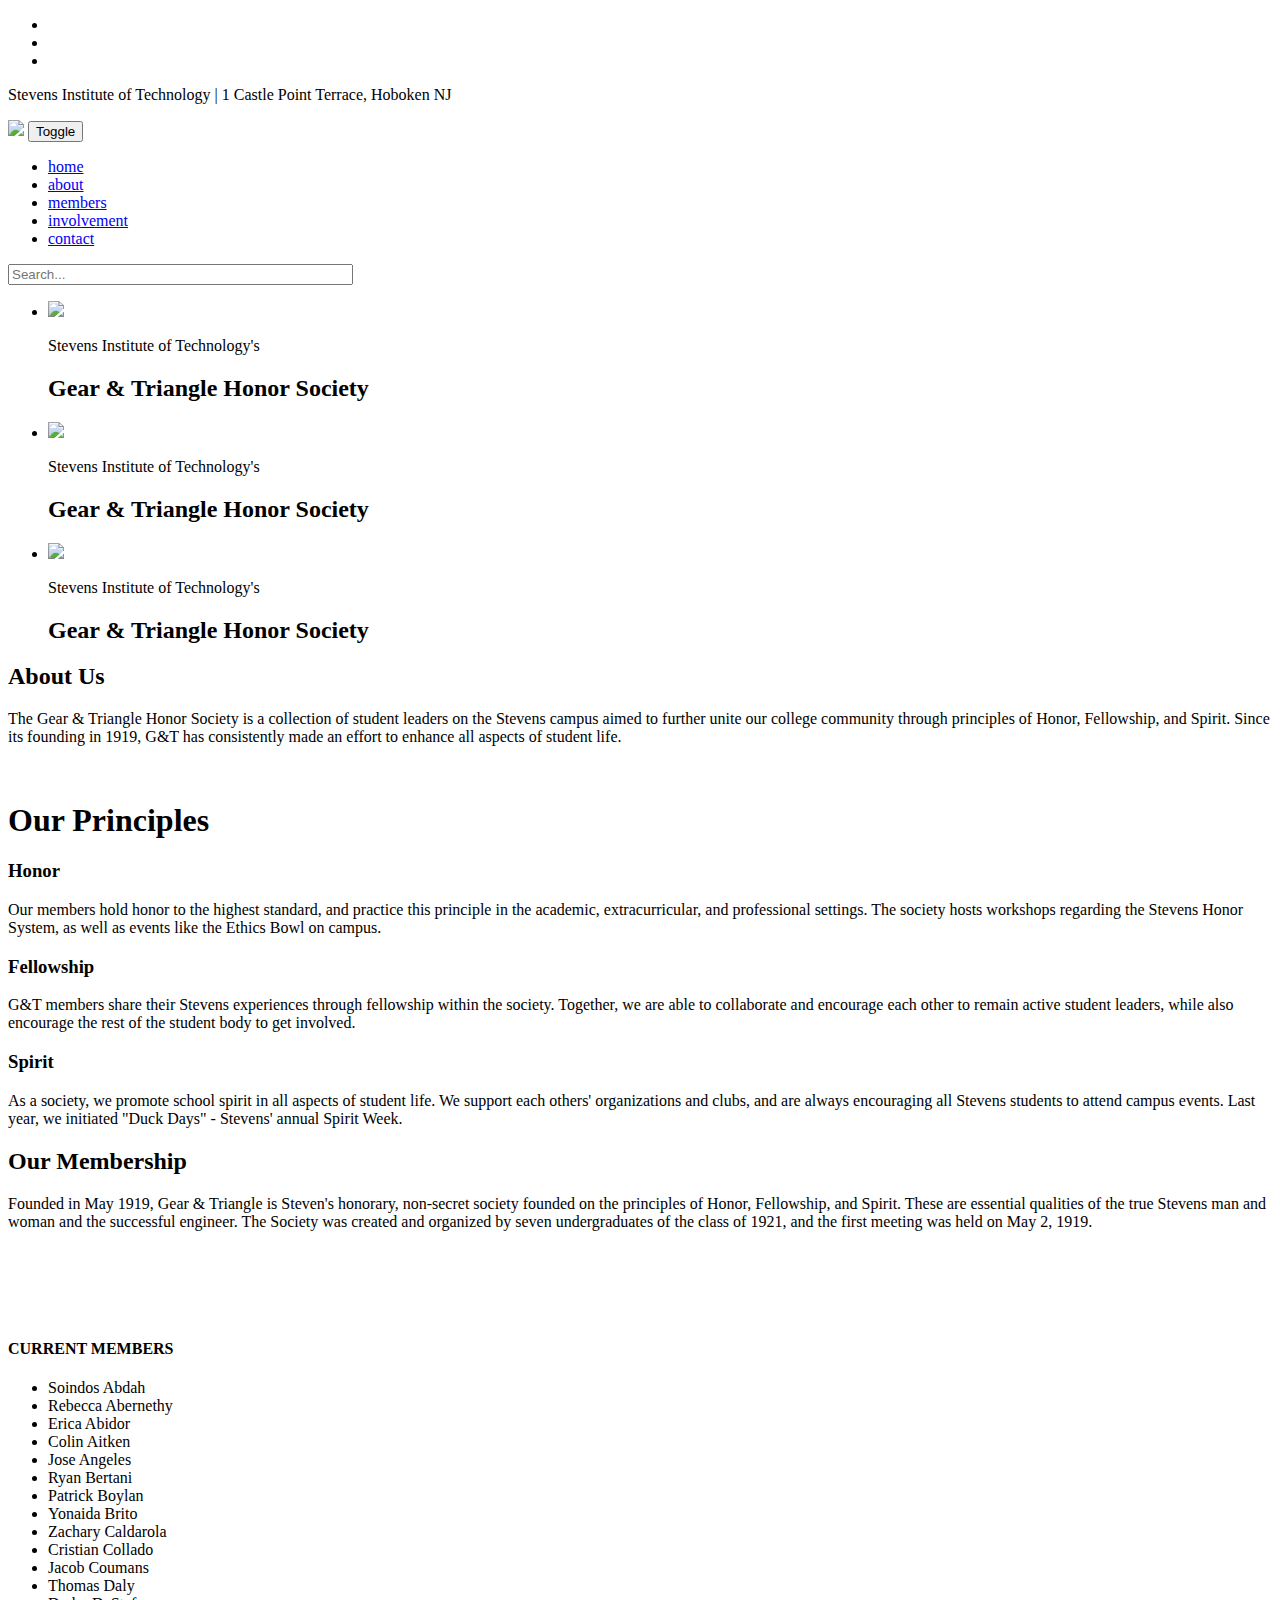
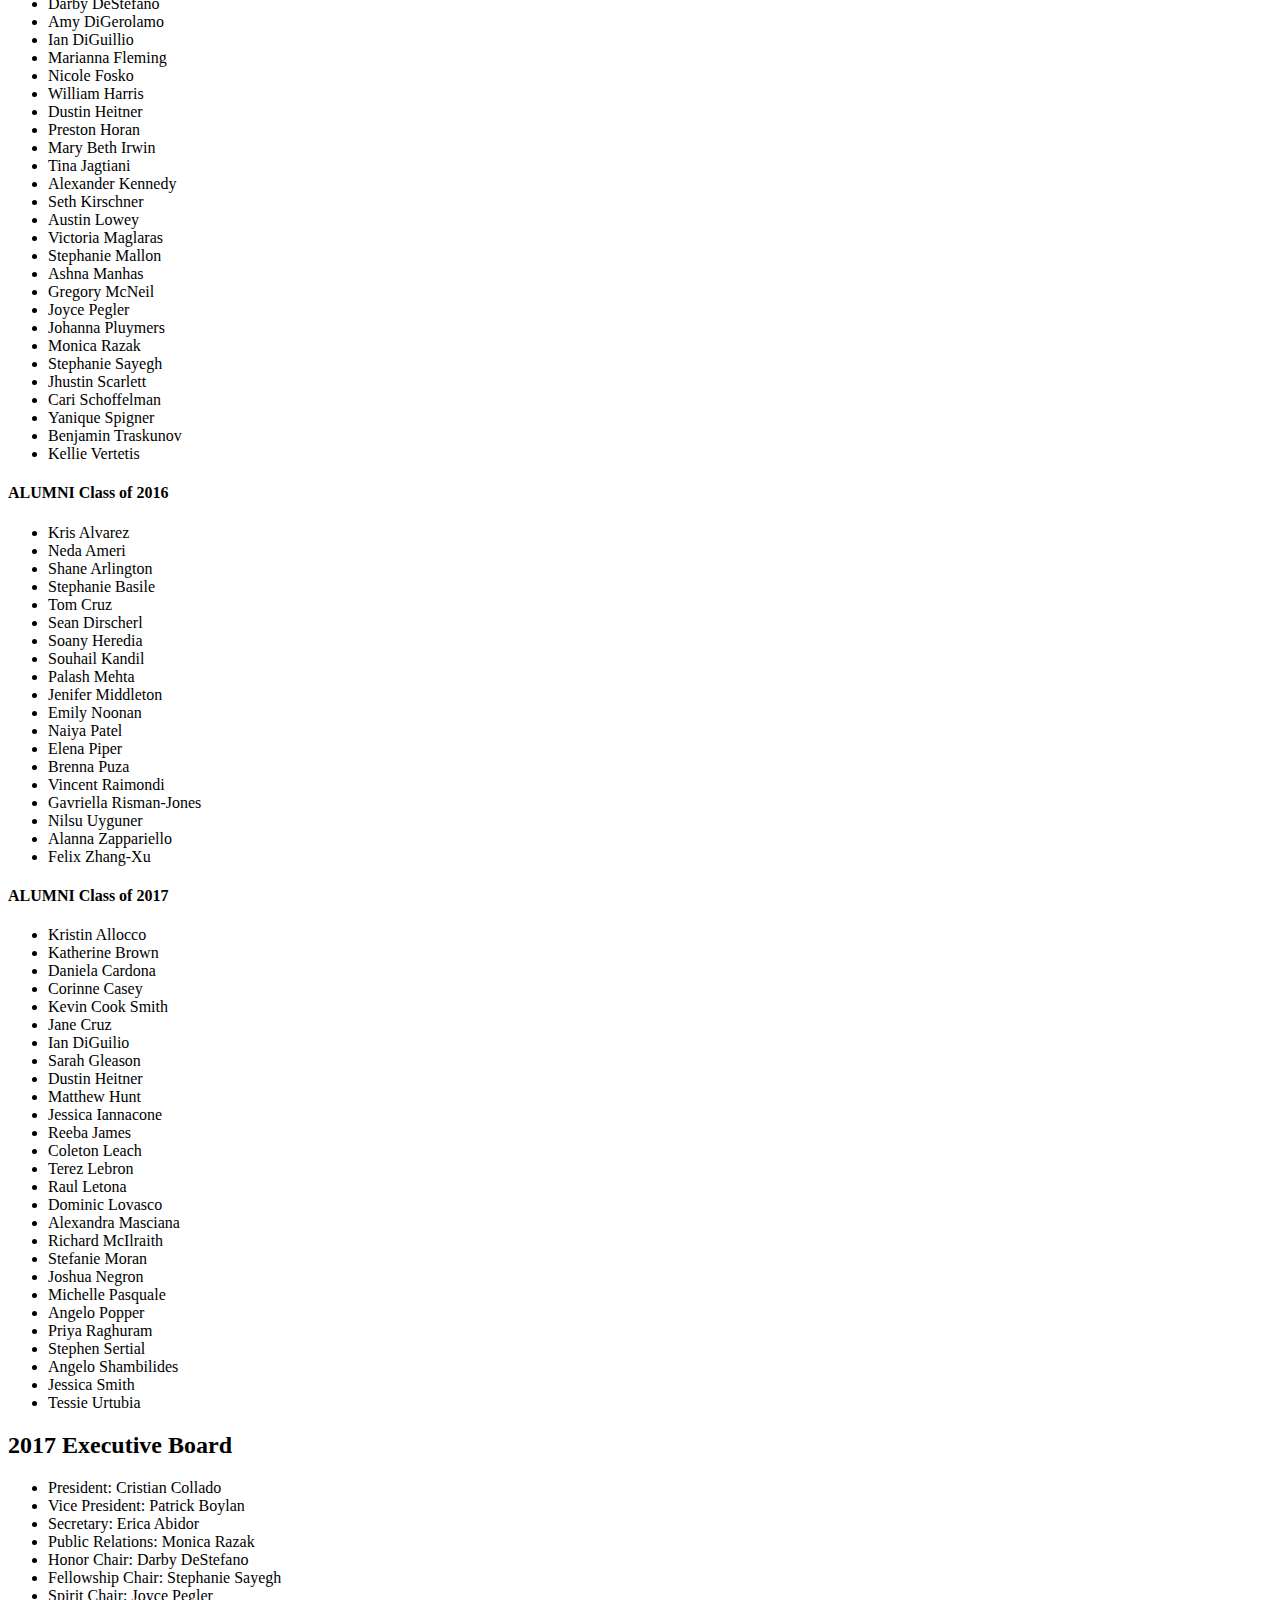
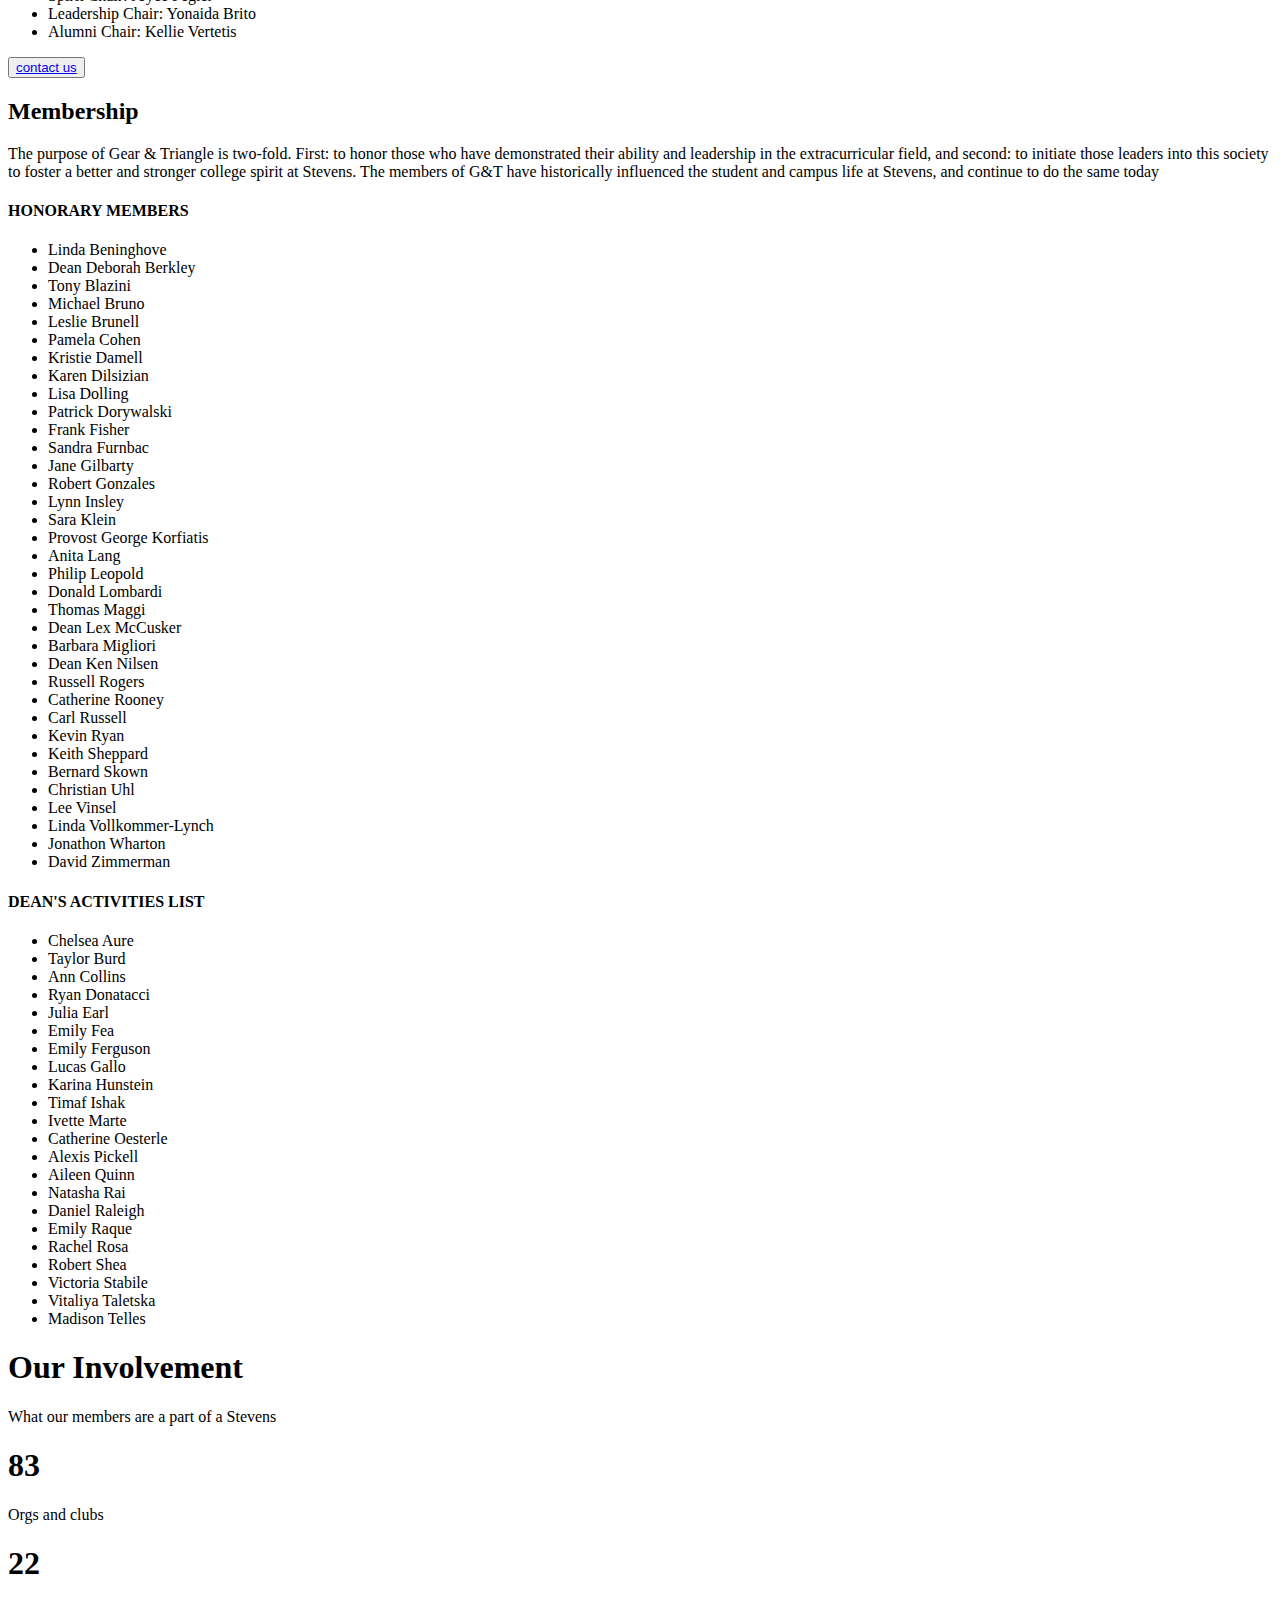
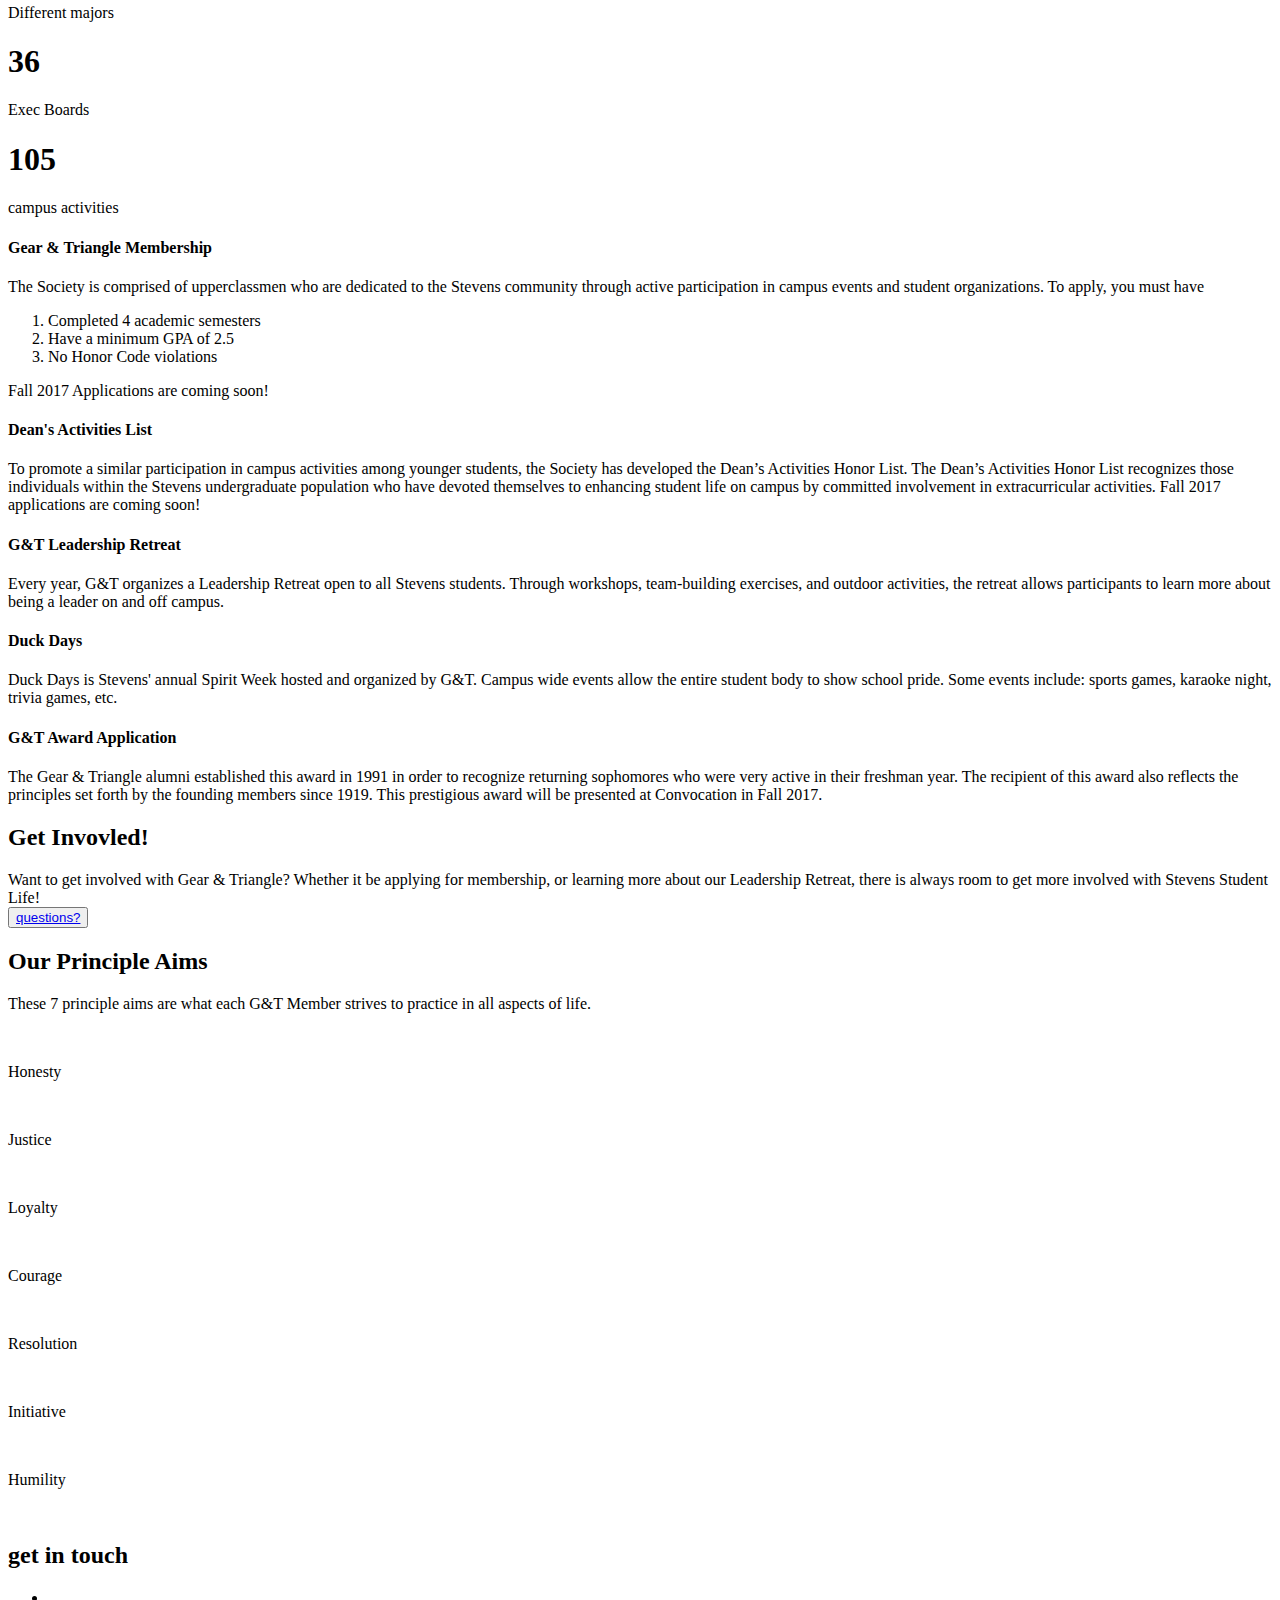
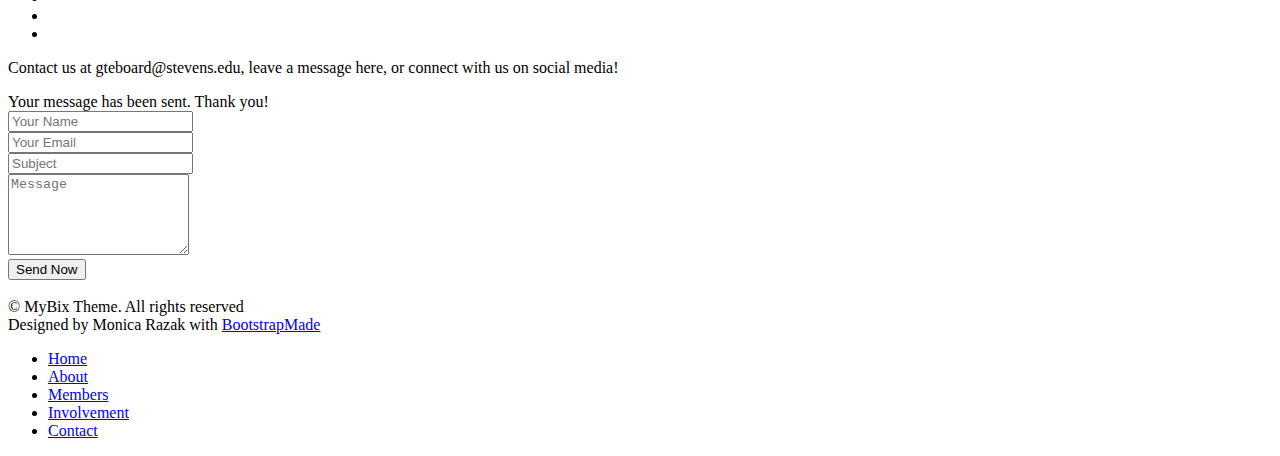
==== index.html @ 99eea58a "testing index" ====
<!DOCTYPE html>
<html lang="en">
<head>
	<meta charset="UTF-8">
    <meta name="viewport" content="width=device-width, initial-scale=1, maximum-scale=1, user-scalable=no">
	<title>Gear & Triangle Honor Society</title>
    <meta name="description" content="Gear & Triangle at Stevens Institute of Technology">
    
	<link href="https://fonts.googleapis.com/css?family=Josefin+Sans|Open+Sans|Raleway" rel="stylesheet">
	<link rel="stylesheet" href="css/flexslider.css">
	<link rel="stylesheet" href="css/bootstrap.min.css">
	<link rel="stylesheet" href="css/font-awesome.min.css">
	<link rel="stylesheet" href="css/style.css">

	
	<script src="js/jquery.min.js"></script>
    <script src="js/bootstrap.min.js"></script>
    <script src="js/jquery.flexslider.js"></script>
    <script src="js/jquery.inview.js"></script>
    <script src="https://maps.google.com/maps/api/js?sensor=true"></script>
    <script src="js/script.js"></script>
    <script src="contactform/contactform.js"></script>
	
</head>
<body id="top" data-spy="scroll">
	<!--top header-->

	<header id="home">

		<section class="top-nav hidden-xs">
			<div class="container">
				<div class="row">
					<div class="col-md-6">
						<div class="top-left">

							<ul>
								<li><a href="https://www.facebook.com/GearAndTriangle/"><i class="fa fa-facebook" aria-hidden="true"></i></a></li>
								<li><a href="https://www.linkedin.com/groups/8566183/profile"><i class="fa fa-linkedin" aria-hidden="true"></i></a></li>
								<li><a href="https://www.instagram.com/gearandtriangle/"><i class="fa fa-instagram" aria-hidden="true"></i></a></li>
							</ul>

						</div>
					</div>

					<div class="col-md-6">
						<div class="top-right">
							<p>Stevens Institute of Technology | <span>1 Castle Point Terrace, Hoboken NJ</span></p>
						</div>
					</div>

				</div>
			</div>
		</section>

		<!--main-nav-->

		<div id="main-nav">

			<nav class="navbar">
				<div class="container">

					<div class="navbar-header">
						<!--<a href="index.html" class="navbar-brand">Gear & Triangle Honor Society</a>-->
						<img src="images/gtlogo.png">
						
						<button type="button" class="navbar-toggle collapsed" data-toggle="collapse" data-target="#ftheme">
							<span class="sr-only">Toggle</span>
							<span class="icon-bar"></span>
							<span class="icon-bar"></span>
							<span class="icon-bar"></span>
						</button>
					</div>

					<div class="navbar-collapse collapse" id="ftheme">

						<ul class="nav navbar-nav navbar-right">
							<li><a href="#home">home</a></li>
							<li><a href="#about">about</a></li>
							<li><a href="#members">members</a></li>
							<li><a href="#involvement">involvement</a></li>
							<li><a href="#contact">contact</a></li>

						</ul>

					</div>

					<div class="search-form">
	                    <form>
	                        <input type="text" id="s" size="40" placeholder="Search..." />
	                    </form>
	                </div>

				</div>
			</nav>
		</div>

	</header>

	<!--slider-->
	<div id="slider" class="flexslider">

        <ul class="slides">
            <li>
            	<img src="images/slideshow1.jpg">
				<div class="caption">
					<p>Stevens Institute of Technology's</p>  
					<h2><span>Gear &amp; Triangle Honor Society</span></h2>

	            </div>
            </li>
            <li>
            	<img src="images/slideshow2.jpg">
				<div class="caption">
					<p>Stevens Institute of Technology's</p>
					<h2><span>Gear & Triangle Honor Society</span></h2> 
					
	            </div>
            </li>
            <li>
            	<img src="images/slideshow3.jpg">
				<div class="caption">
					<p>Stevens Institute of Technology's</p>
					<h2><span>Gear & Triangle Honor Society</span></h2> 
	            </div>
            </li>
        </ul>
    </div>

    <!--about-->
    <div id="about">
    	<div class="container">
			<div class="row">
				<div class="col-xs-12 col-sm-8 col-md-6 col-sm-offset-2 col-md-offset-3">
					<div class="about-heading">
						<h2>About Us</h2> 
						<p>The Gear &amp; Triangle Honor Society is a collection of student leaders on the Stevens campus aimed to further unite our college community through principles of Honor, Fellowship, and Spirit. Since its founding in 1919, G&amp;T has consistently made an effort to enhance all aspects of student life. </p>
					</div>
				</div>
			</div>   	
    	</div>

    	<!--about wrapper left-->
    	<div class="container">

    		<div class="row">
    			<div class="col-xs-12 hidden-sm col-md-5">

    				<div class="about-left">
    					<img src="images/history.jpg" alt="">
    				</div>

    			</div>

    			<!--about wrapper right-->
    			<div class="col-xs-12 col-md-7">
    				<div class="about-right">
    					<div class="about-right-heading">
    						<h1>Our Principles</h1>
    					</div>
  
    					<div class="about-right-boot">
    						<div class="about-right-wrapper">
								<h3>Honor</h3>
	    						<p>Our members hold honor to the highest standard, and practice this principle in the academic, extracurricular, and professional settings. The society hosts workshops regarding the Stevens Honor System, as well as events like the Ethics Bowl on campus.</p>
    						</div>
    					</div>

    					<div class="about-right-best">
    						<div class="about-right-wrapper">
	    						<h3>Fellowship</h3>
	    						<p>G&T members share their Stevens experiences through fellowship within the society. Together, we are able to collaborate and encourage each other to remain active student leaders, while also encourage the rest of the student body to get involved.</p>
    						</div>
    					</div>

    					<div class="about-right-support">
    						<div class="about-right-wrapper">
	    						<h3>Spirit</h3>
	    						<p>As a society, we promote school spirit in all aspects of student life. We support each others' organizations and clubs, and are always encouraging all Stevens students to attend campus events. Last year, we initiated "Duck Days" - Stevens' annual Spirit Week.</p>
    						</div>
    					</div>

    				</div>
    			</div>
    		</div>

    	</div>
    </div>

	<!--members-->
	<div id="members">
		<div class="container">
			<div class="row">
				<div class="col-xs-12 col-md-6 col-md-offset-3">
					<div class="service-heading">
						<h2>Our Membership</h2> 
						<p>Founded in May 1919, Gear & Triangle is Steven's honorary, non-secret society founded on the principles of Honor, Fellowship, and Spirit. These are essential qualities of the true Stevens man and woman and the successful engineer. The Society was created and organized by seven undergraduates of the class of 1921, and the first meeting was held on May 2, 1919.</p>
					</div>
				</div>
			</div>   	
		</div>
		
		<div class="portfolio-thumbnail">
	    		<div class="container-fluid">
	    			<div class="row">

	    				<div class="col-xs-6 col-sm-3 col-md-3">
	    					<div class="item">
	    						<img src="images/img12.jpg" alt="">
	
	    					</div>
	    				</div>

	    				<div class="col-xs-6 col-sm-3 col-md-3">
	    					<div class="item">
	    						<img src="images/img7.jpg" alt="">
	 
	    					</div>
	    				</div>

	    				<div class="col-xs-6 col-sm-3 col-md-3">
	    					<div class="item">
	    						<img src="images/img8.jpg" alt="">

	    					</div>
	    				</div>

	    				<div class="col-xs-6 col-sm-3 col-md-3">
	    					<div class="item">
	    						<img src="images/img11.jpg" alt="">

                            	</div>
	    					</div>
	    				</div>
 					</div>
	    		</div>
	    	</div>
		</div>

	<!--services wrapper-->
    <section class="services-style-one">
    	<div class="outer-box clearfix">
    		
            <div class="services-column">
            	<div class="content-outer">
                	<div class="row clearfix">
                    	
                        <div class="service-block col-lg-6 col-md-6 col-sm-6 col-xs-12">
                        	<div class="inner-box">
                            	<div class="icon-box"><i class="fa fa-briefcase" aria-hidden="true"></i></div>
                                <h4>CURRENT MEMBERS</h4>
                                <div class="text">
									<ul>
										<li>Soindos Abdah</li>
										<li>Rebecca Abernethy</li>
										<li>Erica Abidor</li>
										<li>Colin Aitken</li>
										<li>Jose Angeles</li>
										<li>Ryan Bertani</li>
										<li>Patrick Boylan</li>
										<li>Yonaida Brito</li>
										<li>Zachary Caldarola</li>
										<li>Cristian Collado</li>
										<li>Jacob Coumans</li>
										<li>Thomas Daly</li>
										<li>Darby DeStefano</li>
										<li>Amy DiGerolamo</li>
										<li>Ian DiGuillio</li>
										<li>Marianna Fleming</li>
										<li>Nicole Fosko</li>
										<li>William Harris</li>
										<li>Dustin Heitner</li>
										<li>Preston Horan</li>
										<li>Mary Beth Irwin</li>
										<li>Tina Jagtiani</li>
										<li>Alexander Kennedy</li>
										<li>Seth Kirschner</li>
										<li>Austin Lowey</li>
										<li>Victoria Maglaras</li>
										<li>Stephanie Mallon</li>
										<li>Ashna Manhas</li>
										<li>Gregory McNeil</li>
										<li>Joyce Pegler</li>
										<li>Johanna Pluymers</li>
										<li>Monica Razak</li>
										<li>Stephanie Sayegh</li>
										<li>Jhustin Scarlett</li>
										<li>Cari Schoffelman</li>
										<li>Yanique Spigner</li>
										<li>Benjamin Traskunov</li>
										<li>Kellie Vertetis</li>	
									</ul>
								</div>
                            </div>
                        </div>
						
						
						<div class="service-block col-lg-6 col-md-6 col-sm-6 col-xs-12">
                        	<div class="inner-box">
                            	<div class="icon-box"><i class="fa fa-trophy" aria-hidden="true"></i></div>
                                <h4>ALUMNI Class of 2016</h4>
                                <div class="text">
									<ul>
										<li>Kris Alvarez</li>
										<li>Neda Ameri</li>
										<li>Shane Arlington</li>
										<li>Stephanie Basile</li>
										<li>Tom Cruz</li>
										<li>Sean Dirscherl</li>
										<li>Soany Heredia</li>
										<li>Souhail Kandil</li>
										<li>Palash Mehta</li>
										<li>Jenifer Middleton</li>
										<li>Emily Noonan</li>
										<li>Naiya Patel</li>
										<li>Elena Piper</li>
										<li>Brenna Puza</li>
										<li>Vincent Raimondi</li>
										<li>Gavriella Risman-Jones</li>
										<li>Nilsu Uyguner</li>
										<li>Alanna Zappariello</li>
										<li>Felix Zhang-Xu</li>				
									</ul>	
								</div>
                            </div>
                        </div>
						
						<div class="service-block col-lg-6 col-md-6 col-sm-6 col-xs-12">
                        	<div class="inner-box">
                            	<div class="icon-box"><i class="fa fa-trophy" aria-hidden="true"></i></div>
                                <h4>ALUMNI Class of 2017</h4>
                                <div class="text">
									<ul>
										<li>Kristin Allocco</li>
										<li>Katherine Brown</li>
										<li>Daniela Cardona</li>
										<li>Corinne Casey</li>
										<li>Kevin Cook Smith</li>
										<li>Jane Cruz</li>
										<li>Ian DiGuilio</li>
										<li>Sarah Gleason</li>
										<li>Dustin Heitner</li>
										<li>Matthew Hunt</li>
										<li>Jessica Iannacone</li>
										<li>Reeba James</li>
										<li>Coleton Leach</li>
										<li>Terez Lebron</li>
										<li>Raul Letona</li>
										<li>Dominic Lovasco</li>
										<li>Alexandra Masciana</li>
										<li>Richard McIlraith</li>
										<li>Stefanie Moran</li>
										<li>Joshua Negron</li>
										<li>Michelle Pasquale</li>
										<li>Angelo Popper</li>
										<li>Priya Raghuram</li>
										<li>Stephen Sertial</li>
										<li>Angelo Shambilides</li>
										<li>Jessica Smith</li>
										<li>Tessie Urtubia</li>
	
									</ul>	
								</div>
                            </div>
                        </div>
                    </div>
                </div>
            </div>

            <!--Content Column-->
            <div class="content-column clearfix">
                <div class="content-box">
                	<div class="inner-box">
                        <!--Section Title-->
                        <div class="sec-title aligned-right">
                            <h2>2017 Executive <span>Board</span></h2>
                        </div>
						<div class="text">
						<ul>
							<li>President: Cristian Collado</li>
							<li>Vice President: Patrick Boylan</li>
							<li>Secretary: Erica Abidor</li>
							<li>Public Relations: Monica Razak</li>
							<li>Honor Chair: Darby DeStefano</li>
							<li>Fellowship Chair: Stephanie Sayegh</li>
							<li>Spirit Chair: Joyce Pegler</li>
							<li>Leadership Chair: Yonaida Brito</li>
							<li>Alumni Chair: Kellie Vertetis</li>
						</ul>
						</div>
                        
						<button href="#contact" class="btn"><a href="#contact">contact us</a></button>
                    </div>
                </div>
            </div>


        </div>
    </section>
	
	 <section class="services-style-one">
    	<div class="outer-box clearfix">	
		
		    <!--Content Column-->
            <div class="content-column clearfix">
                <div class="content-box">
                	<div class="inner-box">
                        <!--Section Title-->
                        <div class="sec-title aligned-right">
                            <h2>Membe<span>rship</span></h2>
                        </div>
						<div class="text">
							<p>The purpose of Gear & Triangle is two-fold. First: to honor those who have demonstrated their ability and leadership in the extracurricular field, and second: to initiate those leaders into this society to foster a better and stronger college spirit at Stevens. The members of G&T have historically influenced the student and campus life at Stevens, and continue to do the same today</p>
						</div>
                    </div>
                </div>
            </div>
	
			<div class="services-column">
            	<div class="content-outer">
                	<div class="row clearfix">
                        <div class="service-block col-lg-6 col-md-6 col-sm-6 col-xs-12">
                        	<div class="inner-box">
                            	<div class="icon-box"><i class="fa fa-bar-chart" aria-hidden="true"></i></div>
                                <h4>HONORARY MEMBERS</h4>
                                <div class="text">
									<ul>
										<li>Linda Beninghove</li>
										<li>Dean Deborah Berkley</li>
										<li>Tony Blazini</li>
										<li>Michael Bruno</li>
										<li>Leslie Brunell</li>
										<li>Pamela Cohen</li>
										<li>Kristie Damell</li>
										<li>Karen Dilsizian</li>
										<li>Lisa Dolling</li>
										<li>Patrick Dorywalski</li>
										<li>Frank Fisher</li>
										<li>Sandra Furnbac</li>
										<li>Jane Gilbarty</li>
										<li>Robert Gonzales</li>
										<li>Lynn Insley</li>
										<li>Sara Klein</li>
										<li>Provost George Korfiatis</li>
										<li>Anita Lang</li>
										<li>Philip Leopold</li>
										<li>Donald Lombardi</li>
										<li>Thomas Maggi</li>
										<li>Dean Lex McCusker</li>
										<li>Barbara Migliori</li>
										<li>Dean Ken Nilsen</li>
										<li>Russell Rogers</li>
										<li>Catherine Rooney</li>
										<li>Carl Russell</li>
										<li>Kevin Ryan</li>
										<li>Keith Sheppard</li>
										<li>Bernard Skown</li>
										<li>Christian Uhl</li>
										<li>Lee Vinsel</li>
										<li>Linda Vollkommer-Lynch</li>
										<li>Jonathon Wharton</li>
										<li>David Zimmerman</li>
									</ul>
	
								</div>
                            </div>
                        </div>
                        
                        <div class="service-block col-lg-6 col-md-6 col-sm-6 col-xs-12">
                        	<div class="inner-box">
                            	<div class="icon-box"><i class="fa fa-trophy" aria-hidden="true"></i></div>
                                <h4>DEAN'S ACTIVITIES LIST</h4>
                                <div class="text">
									<ul>
										<li>Chelsea Aure</li>
										<li>Taylor Burd</li>
										<li>Ann Collins</li>
										<li>Ryan Donatacci</li>
										<li>Julia Earl</li>
										<li>Emily Fea</li>
										<li>Emily Ferguson</li>
										<li>Lucas Gallo</li>
										<li>Karina Hunstein</li>
										<li>Timaf Ishak</li>
										<li>Ivette Marte</li>
										<li>Catherine Oesterle</li>
										<li>Alexis Pickell</li>
										<li>Aileen Quinn</li>
										<li>Natasha Rai</li>
										<li>Daniel Raleigh</li>
										<li>Emily Raque</li>
										<li>Rachel Rosa</li>
										<li>Robert Shea</li>
										<li>Victoria Stabile</li>
										<li>Vitaliya Taletska</li>
										<li>Madison Telles</li>		
									</ul>	
								</div>
                            </div>
                        </div>
					</div>
				</div>
			</div>
			
		 </div>
		</section>

	<!--about bg-->
		<div id="about-bg">

			<div class="container">
				<div class="row">

					<div class="about-bg-heading">
						<h1>Our Involvement</h1>
						<p>What our members are a part of a Stevens</p>
					</div>

					<div class=" col-xs-12 col-md-3">
						<div class="about-bg-wrapper">
								<span class="count"><h1><span class="border">8</span>3</h1></span>
							<p>Orgs and clubs</p>
						</div>
					</div>

					<div class="col-xs-12 col-md-3">
						<div class="about-bg-wrapper">
							<span class="count"><h1>22</h1></span>
							<p>Different majors</p>
						</div>
					</div>

					<div class="col-xs-12 col-md-3">
						<div class="about-bg-wrapper">
							<span class="count"><h1>36</h1></span>
							<p>Exec Boards</p>
						</div>
					</div>

					<div class="col-xs-12 col-md-3">
						<div class="about-bg-wrapper">
							<span class="count"><h1>105</h1></span>
							<p>campus activities</p>
						</div>
					</div>

				</div>
			</div>

			<div class="cover"></div>

		</div> 


 <section id="involvement" class="services-style-one">
    	<div class="outer-box clearfix">
    		
            <div class="services-column">
            	<div class="content-outer">
                	<div class="row clearfix">
                    	
                        <div class="service-block col-lg-6 col-md-6 col-sm-6 col-xs-12">
                        	<div class="inner-box">
                            	<div class="icon-box"><i class="fa fa-briefcase" aria-hidden="true"></i></div>
                                <h4>Gear & Triangle Membership</h4>
                                <div class="text">
								The Society is comprised of upperclassmen who are dedicated to the Stevens community through active participation in campus events and student organizations. To apply, you must have
									<ol>
										<li>Completed 4 academic semesters</li>
										<li>Have a minimum GPA of 2.5</li>
										<li>No Honor Code violations</li>
									</ol>
									Fall 2017 Applications are coming soon!
								</div>
                            </div>
                        </div>
                        
                        <div class="service-block col-lg-6 col-md-6 col-sm-6 col-xs-12">
                        	<div class="inner-box">
                            	<div class="icon-box"><i class="fa fa-bar-chart" aria-hidden="true"></i></div>
                                <h4>Dean's Activities List</h4>
                                <div class="text">
								To promote a similar participation in campus activities among younger students, the Society has developed the Dean’s Activities Honor List. The Dean’s Activities Honor List recognizes those individuals within the Stevens undergraduate population who have devoted themselves to enhancing student life on campus by committed involvement in extracurricular activities. Fall 2017 applications are coming soon!
								
								</div>
                            </div>
                        </div>
                        
                        <div class="service-block col-lg-6 col-md-6 col-sm-6 col-xs-12">
                        	<div class="inner-box">
                            	<div class="icon-box"><i class="fa fa-trophy" aria-hidden="true"></i></div>
                                <h4>G&T Leadership Retreat</h4>
                                <div class="text">Every year, G&amp;T organizes a Leadership Retreat open to all Stevens students. Through workshops, team-building exercises, and outdoor activities, the retreat allows participants to learn more about being a leader on and off campus. </div>
                            </div>
                        </div>
                        
                        <div class="service-block col-lg-6 col-md-6 col-sm-6 col-xs-12">
                        	<div class="inner-box">
                            	<div class="icon-box"><i class="fa fa-bullhorn" aria-hidden="true"></i></div>
                                <h4>Duck Days</h4>
                                <div class="text">Duck Days is Stevens' annual Spirit Week hosted and organized by G&T. Campus wide events allow the entire student body to show school pride. Some events include: sports games, karaoke night, trivia games, etc.  </div>
                            </div>
                        </div>
                        
                        <div class="service-block col-lg-6 col-md-6 col-sm-6 col-xs-12">
                        	<div class="inner-box">
                            	<div class="icon-box"><i class="fa fa-lightbulb-o" aria-hidden="true"></i></div>
                                <h4>G&T Award Application</h4>
                                <div class="text">The Gear & Triangle alumni established this award in 1991 in order to recognize returning sophomores who were very active in their freshman year. The recipient of this award also reflects the principles set forth by the founding members since 1919. This prestigious award will be presented at Convocation in Fall 2017. </div>
                            </div>
                        </div>
                        

                    </div>
                </div>
            </div>

            <!--Content Column-->
            <div class="content-column clearfix">
                <div class="content-box">
                	<div class="inner-box">
                        <!--Section Title-->
                        <div class="sec-title aligned-right">
                            <h2>Get In<span>vovled!</span></h2>
                        </div>
                        <div class="text">Want to get involved with Gear & Triangle? Whether it be applying for membership, or learning more about our Leadership Retreat, there is always room to get more involved with Stevens Student Life! </div>
                        
                        <button href="#contact" class="btn"><a href="#contact">questions?</a></button>
                    </div>
                </div>
            </div>
        </div>
    </section>

		<!--portfolio-->
		<div id="portfolio">
			<div class="container">
				<div class="row">

					<div class="col-xs-12 col-sm-8 col-md-6 col-sm-offset-2 col-md-offset-3">
						<div class="portfolio-heading">
							<h2>Our Principle Aims</h2> 
							<p>These 7 principle aims are what each G&T Member strives to practice in all aspects of life.</p>
						</div>
					</div>

				</div>   	
	    	</div>

	    	<div class="portfolio-thumbnail">
	    		<div class="container-fluid">
	    			<div class="row">

	    				<div class="col-xs-6 col-sm-3 col-md-3">
	    					<div class="item">
	    						<img src="images/img1.jpg" alt="">
	    						<div class="caption">
                               		<i class="fa fa-lightbulb-o" aria-hidden="true"></i>
                               		<p>Honesty</p>
                            	</div>
	    					</div>
	    				</div>

	    				<div class="col-xs-6 col-sm-3 col-md-3">
	    					<div class="item">
	    						<img src="images/img2.jpg" alt="">
	    						<div class="caption">
                               		<i class="fa fa-lightbulb-o" aria-hidden="true"></i>
                               		<p>Justice</p>
                            	</div>
	    					</div>
	    				</div>

	    				<div class="col-xs-6 col-sm-3 col-md-3">
	    					<div class="item">
	    						<img src="images/img10.jpg" alt="">
	    						<div class="caption">
                               		<i class="fa fa-lightbulb-o" aria-hidden="true"></i>
                               		<p>Loyalty</p>
                            	</div>
	    					</div>
	    				</div>

	    				<div class="col-xs-6 col-sm-3 col-md-3">
	    					<div class="item">
	    						<img src="images/img8.jpg" alt="">
	    						<div class="caption">
                               		<i class="fa fa-lightbulb-o" aria-hidden="true"></i>
                               		<p>Courage</p>
                            	</div>
	    					</div>
	    				</div>

	    				<div class="col-xs-6 col-sm-3 col-md-3">
	    					<div class="item">
	    						<img src="images/img3.jpg" alt="">
	    						<div class="caption">
                               		<i class="fa fa-lightbulb-o" aria-hidden="true"></i>
                               		<p>Resolution</p>
                            	</div>
	    					</div>
	    				</div>

	    				<div class="col-xs-6 col-sm-3 col-md-3">
	    					<div class="item">
	    						<img src="images/img4.jpg" alt="">
	    						<div class="caption">
                               		<i class="fa fa-lightbulb-o" aria-hidden="true"></i>
                               		<p>Initiative</p>
                            	</div>
	    					</div>
	    				</div>

	    				<div class="col-xs-6 col-sm-3 col-md-3">
	    					<div class="item">
	    						<img src="images/img5.jpg" alt="">
	    						<div class="caption">
                               		<i class="fa fa-lightbulb-o" aria-hidden="true"></i>
                               		<p>Humility</p>
                            	</div>
	    					</div>
	    				</div>

	    				<div class="col-xs-6 col-sm-3 col-md-3">
	    					<div class="item">
	    						<img src="images/img6.jpg" alt="">
	    						<div class="caption">
                               		<i class="fa fa-lightbulb-o" aria-hidden="true"></i>
                               		
                            	</div>
	    					</div>
	    				</div>

	    			</div>
	    		</div>
	    	</div>
		</div>

		<!--contact form-->
		<div id="get-touch">
			<div class="container" id="contact">
				<div class="row">
					<div class="col-xs-12 col-sm-8 col-md-6 col-sm-offset-2 col-md-offset-3">
						<div class="get-touch-heading">
							<h2>get in touch</h2> 
							<ul>
								<li><a href="https://www.facebook.com/GearAndTriangle/"><i class="fa fa-facebook" aria-hidden="true"></i></a></li>
								<li><a href="https://www.linkedin.com/groups/8566183/profile"><i class="fa fa-linkedin" aria-hidden="true"></i></a></li>
								<li><a href="https://www.instagram.com/gearandtriangle/"><i class="fa fa-instagram" aria-hidden="true"></i></a></li>
							</ul>
							<p>Contact us at gteboard@stevens.edu, leave a message here, or connect with us on social media!</p>
						</div>
					</div>
				</div>   

				<div class="content">
	                <div class="row">
                        <div id="sendmessage">Your message has been sent. Thank you!</div>
                        <div id="errormessage"></div>
                        
                         <form action="mailto:mrazak@stevens.edu" method="post" enctype="text/plain" role="form" class="form contactForm">
	                        <div class="col-md-4">
	                            <div class="form-group">
                                    <input type="text" name="name" class="form-control" id="name" placeholder="Your Name" data-rule="minlen:4" data-msg="Please enter at least 4 chars" />
                                    <div class="validation"></div>
                                </div>
	                        </div>
	                        <div class="col-md-4">
	                            <div class="form-group">
                                    <input type="email" class="form-control" name="email" id="email" placeholder="Your Email" data-rule="email" data-msg="Please enter a valid email" />
                                    <div class="validation"></div>
                                </div>
	                        </div>
	                        <div class="col-md-4">
	                            <div class="form-group">
                                    <input type="text" class="form-control" name="subject" id="subject" placeholder="Subject" data-rule="minlen:4" data-msg="Please enter at least 8 chars of subject" />
                                    <div class="validation"></div>
                                </div>
	                        </div>
	                        <div class="col-md-12">
	                            <div class="form-group">
                                    <textarea class="form-control" name="message" rows="5" data-rule="required" data-msg="Please write something for us" placeholder="Message"></textarea>
                                    <div class="validation"></div>
                                </div>
	                        </div>
	                        <div class="submit">
	                            <button class="btn btn-default" type="submit">Send Now</button>
								<br><br>
	                        </div>
	                    </form>
	                </div>
            	</div>	
	    	</div>
		</div>


		<!--bottom footer-->
		<div id="bottom-footer" class="hidden-xs">
			<div class="container">
				<div class="row">
					<div class="col-md-4">
						<div class="footer-left">
							&copy; MyBix Theme. All rights reserved
                            <div class="credits">
                                <!-- 
                                    All the links in the footer should remain intact. 
                                    You can delete the links only if you purchased the pro version.
                                    Licensing information: https://bootstrapmade.com/license/
                                    Purchase the pro version with working PHP/AJAX contact form: https://bootstrapmade.com/buy/?theme=MyBiz
                                -->
                                Designed by Monica Razak with <a href="https://bootstrapmade.com/">BootstrapMade</a>
                            </div>
						</div>
					</div>

					<div class="col-md-8">
						<div class="footer-right">
                            <ul class="list-unstyled list-inline pull-right">
                                <li><a href="#home">Home</a></li>
                                <li><a href="#about">About</a></li>
                                <li><a href="#members">Members</a></li>
                                <li><a href="#involvement">Involvement</a></li>
                                <li><a href="#contact">Contact</a></li>
                            </ul>
						</div>
					</div>
				</div>
			</div>
		</div>
	</body>
</html>
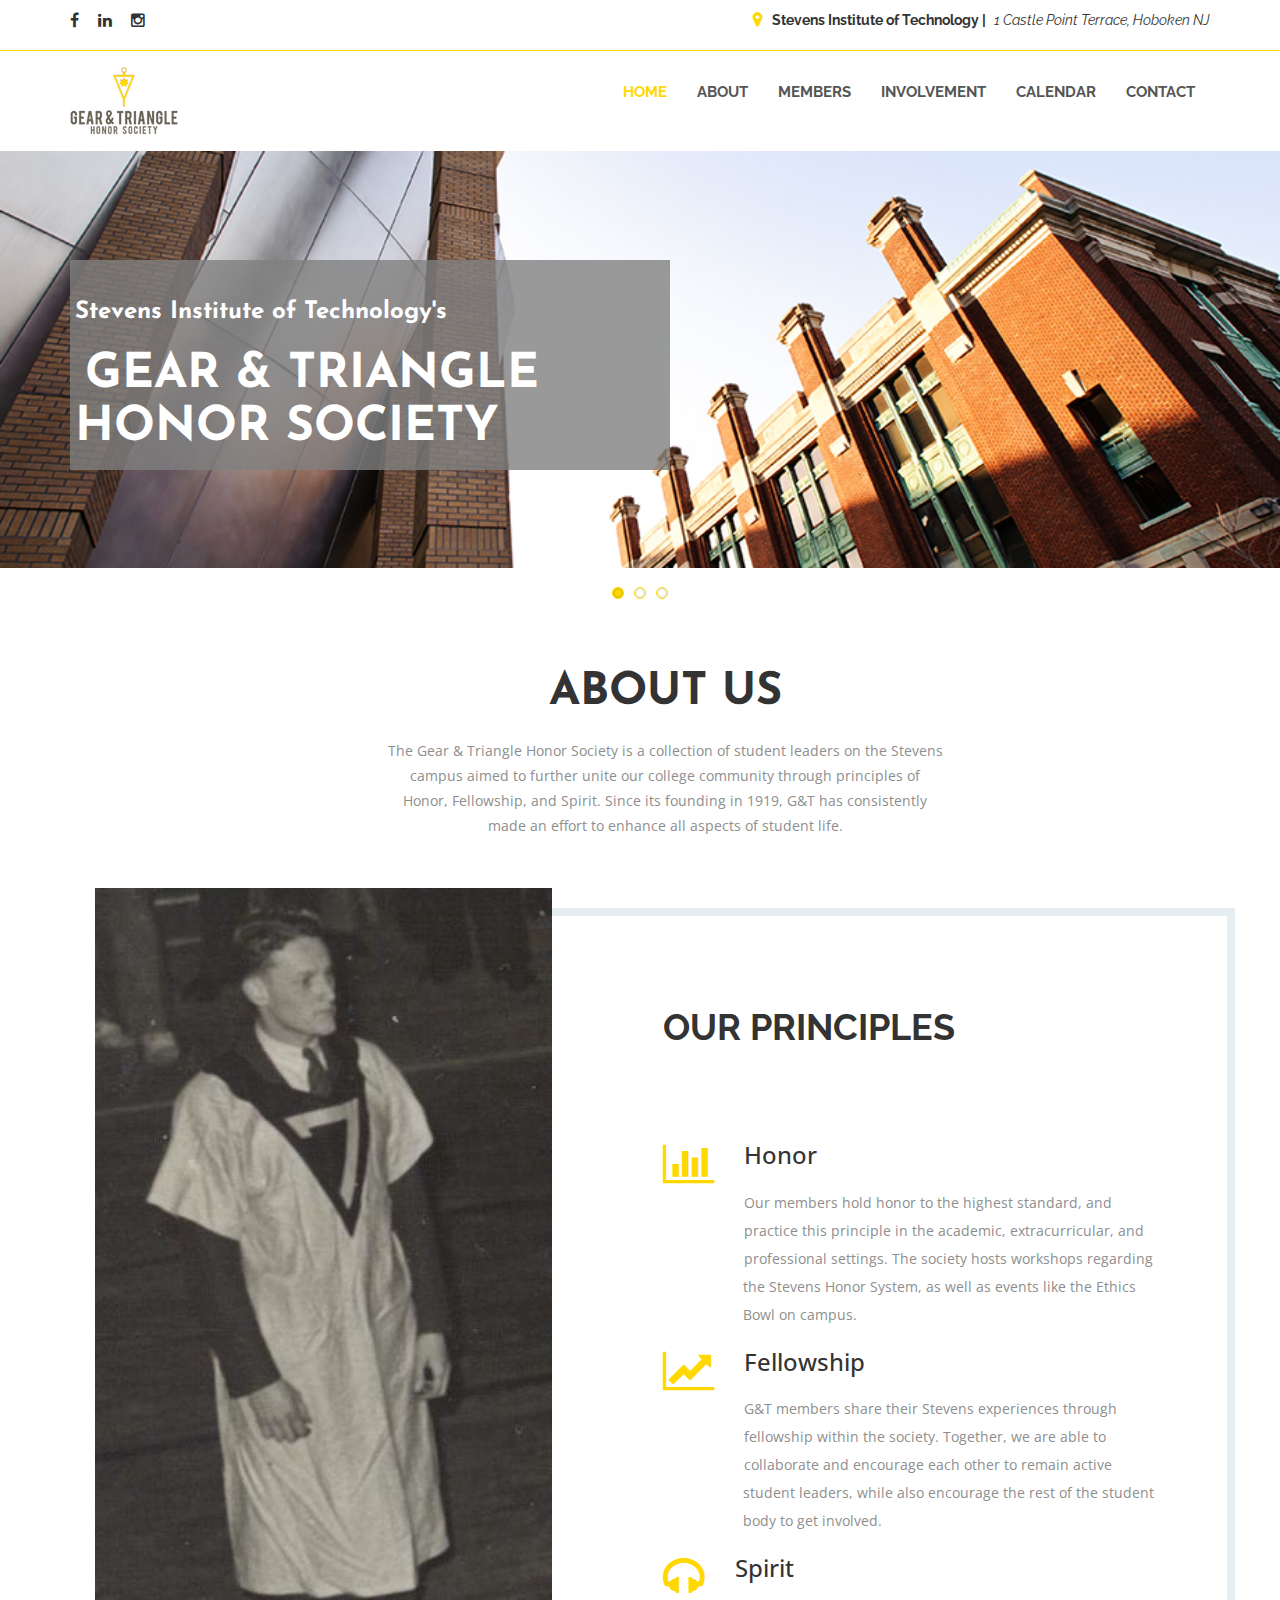
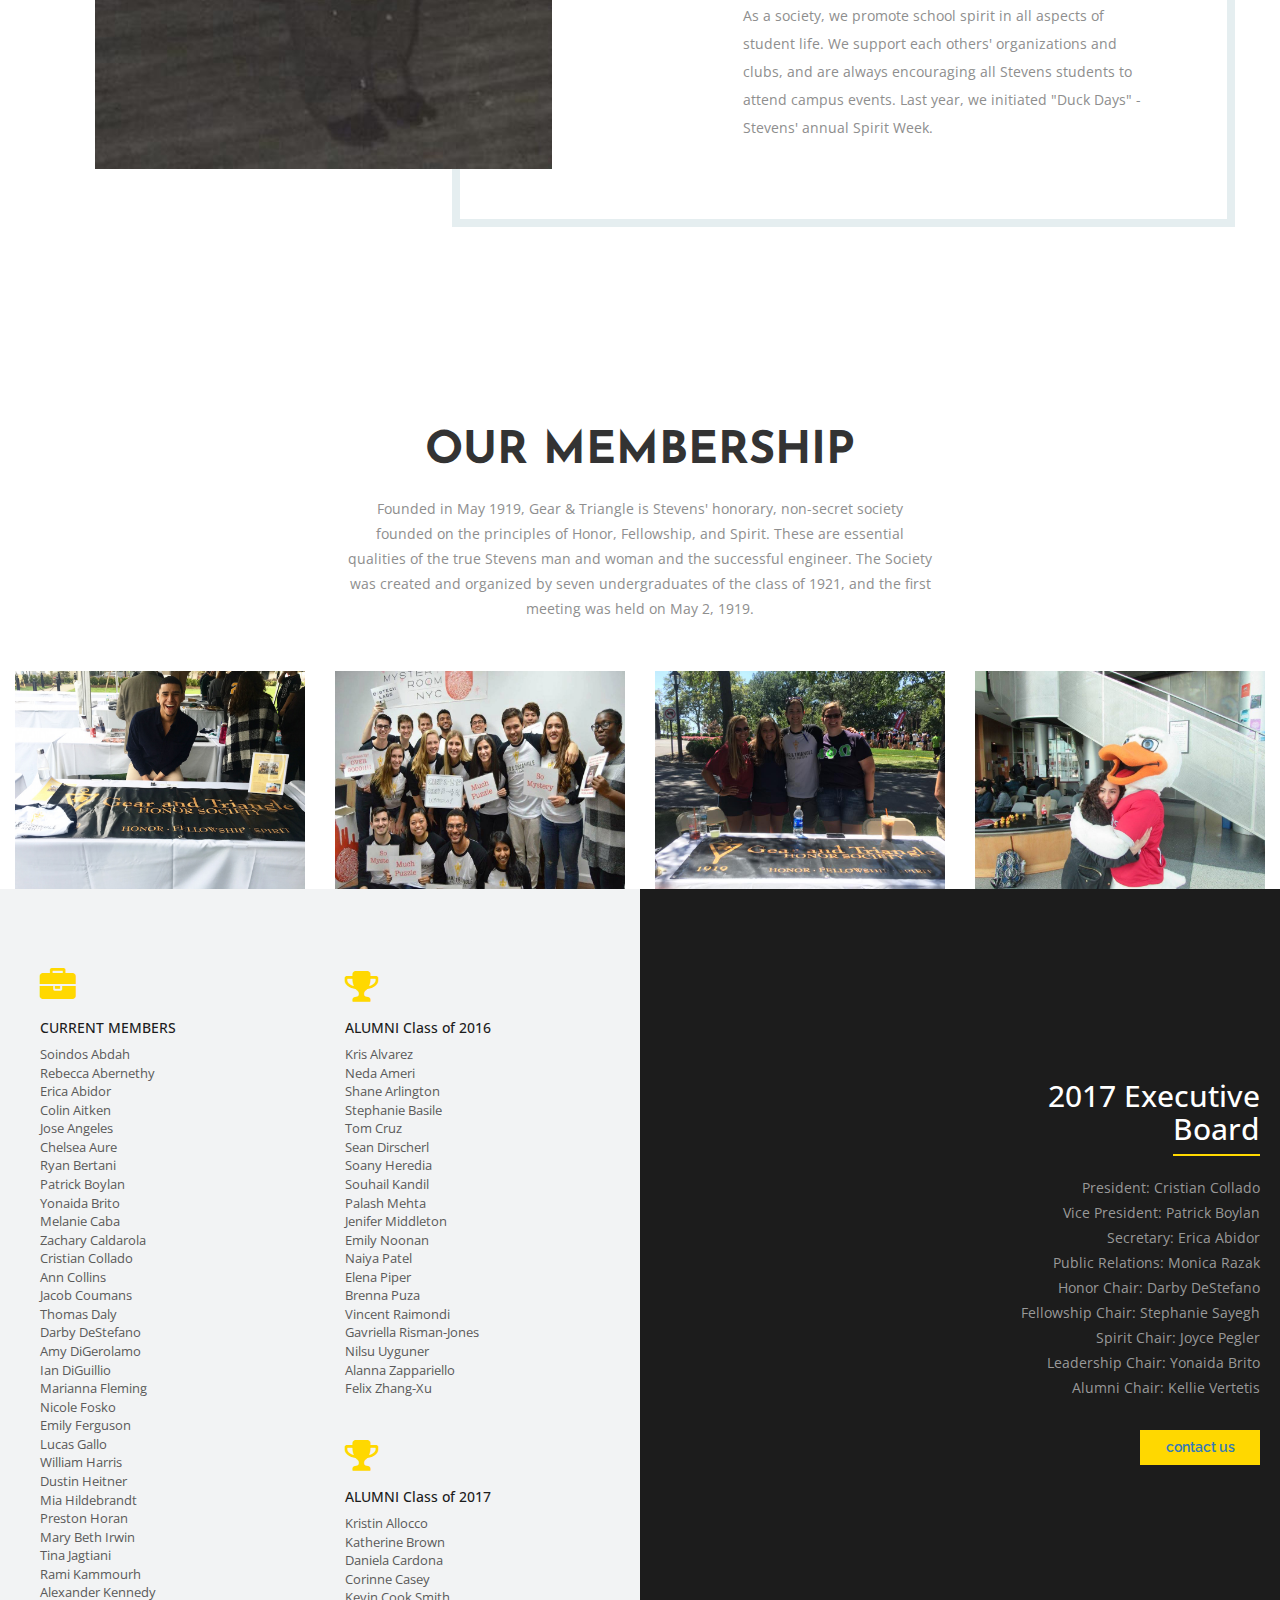
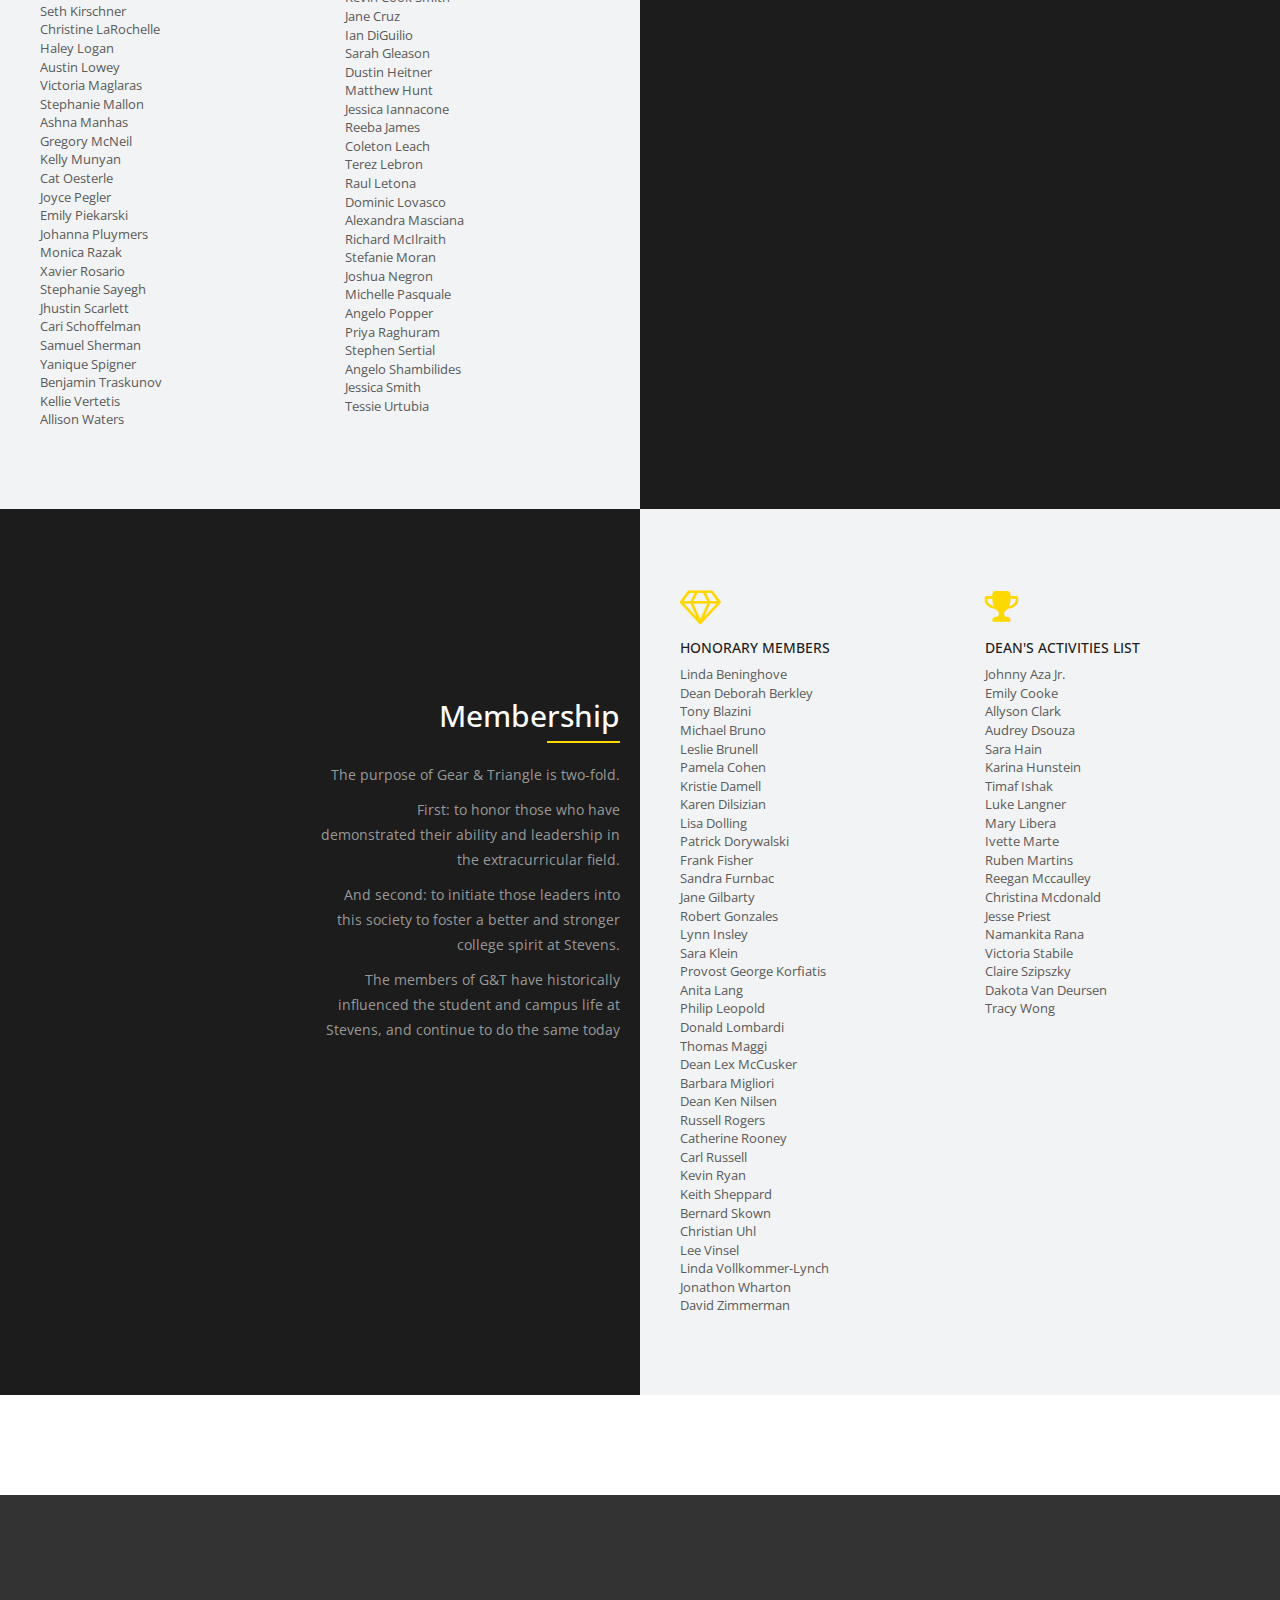
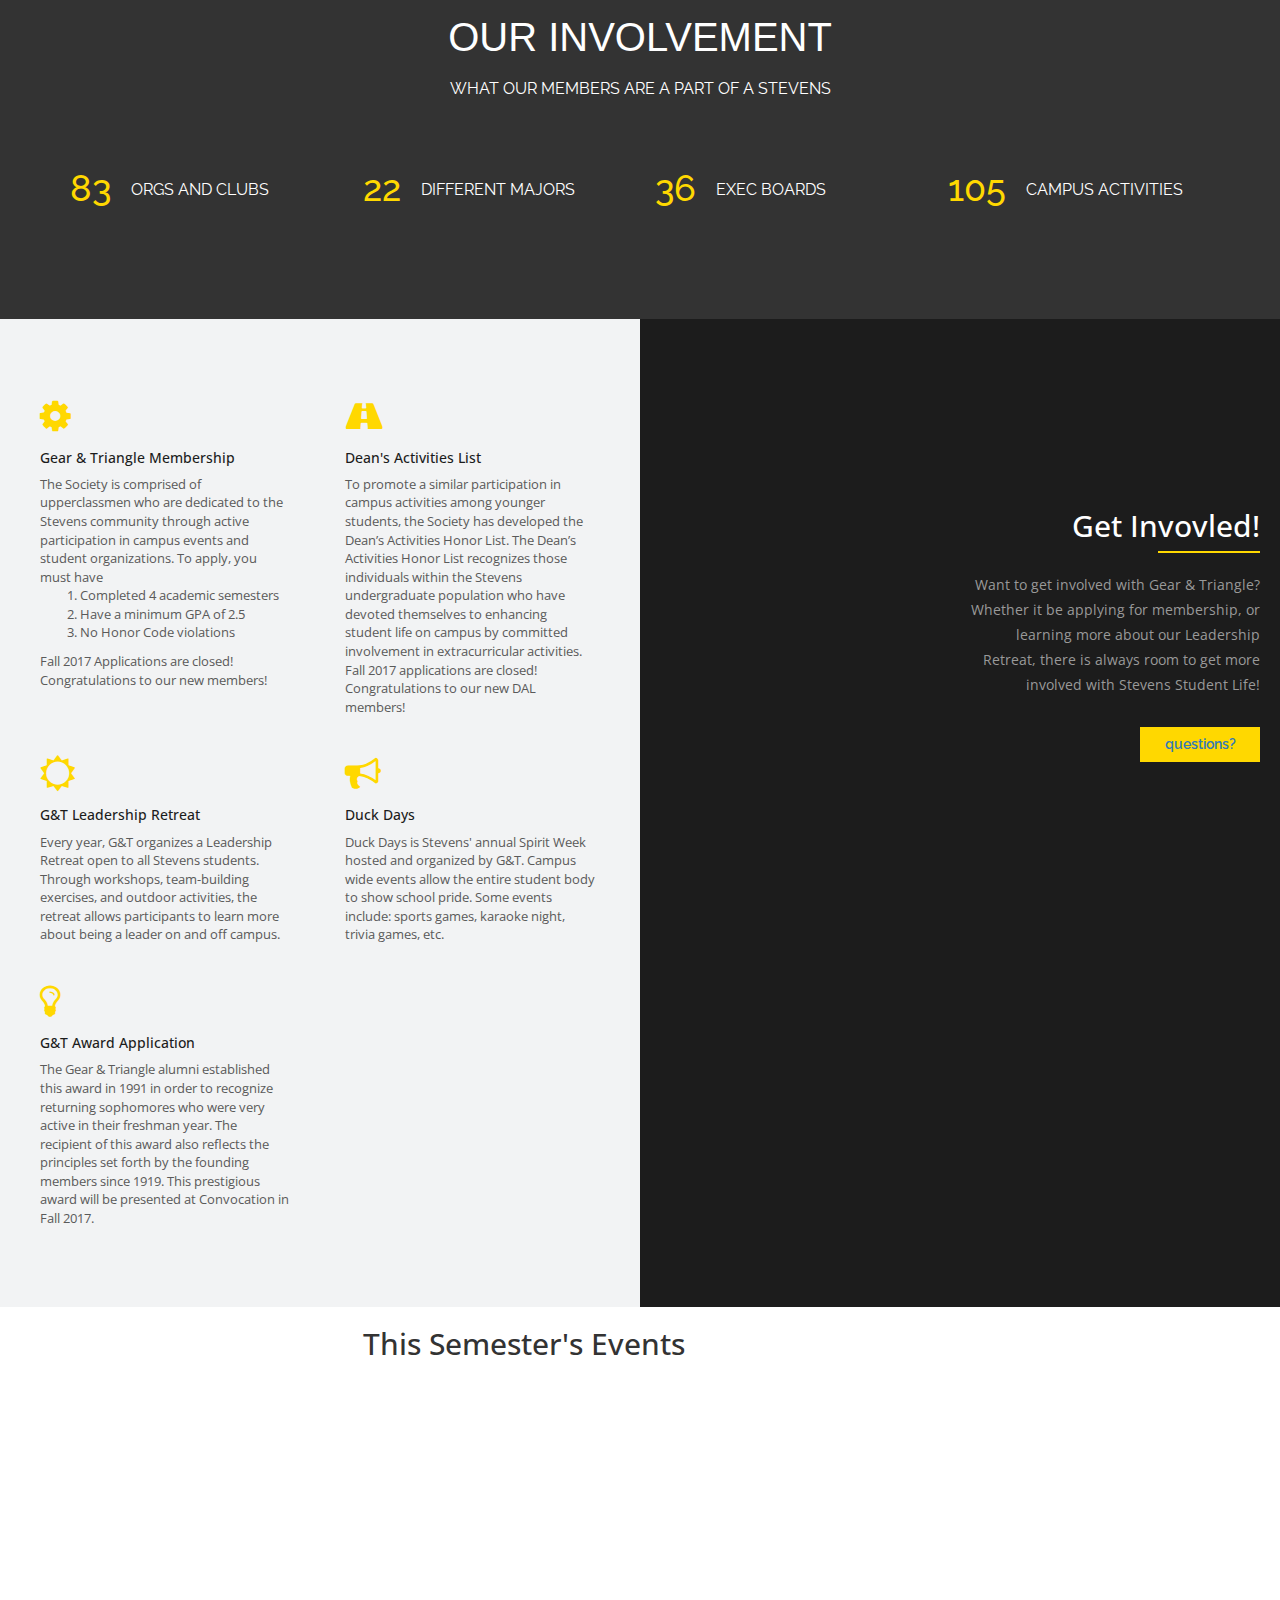
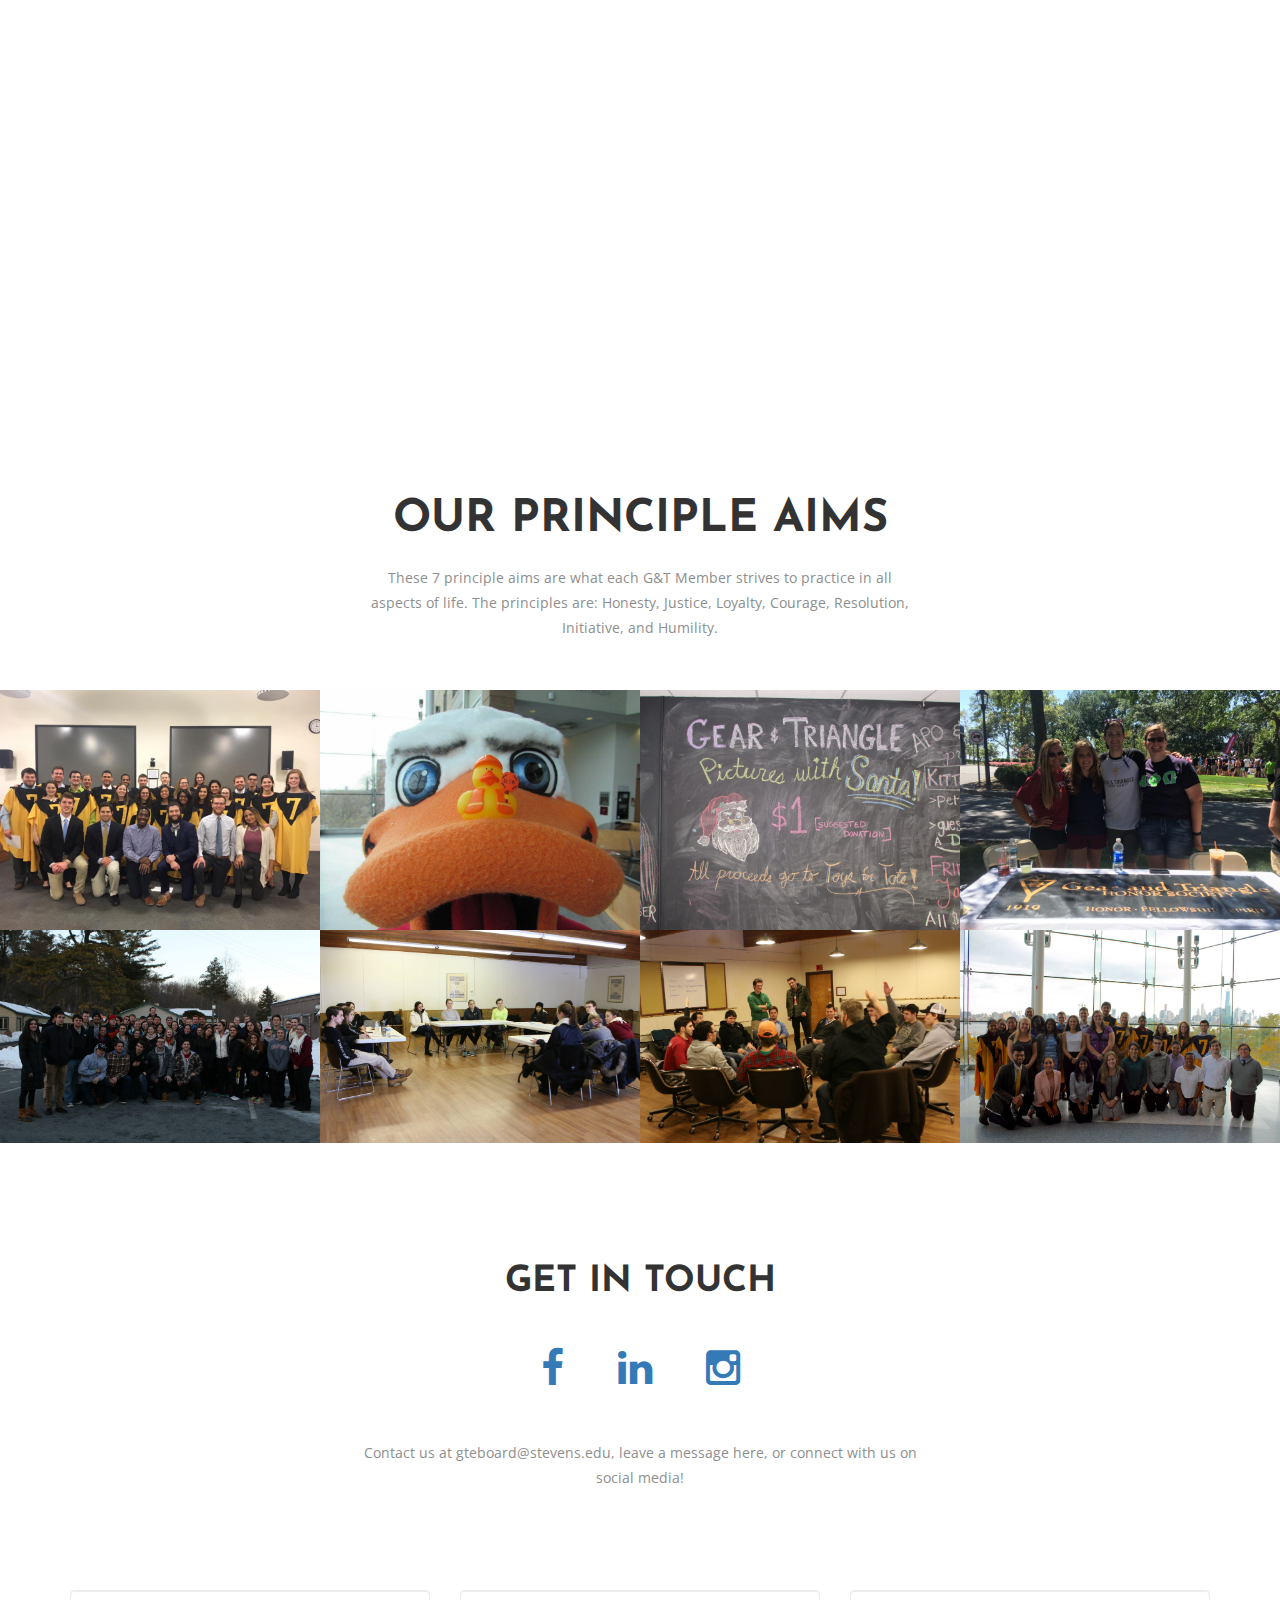
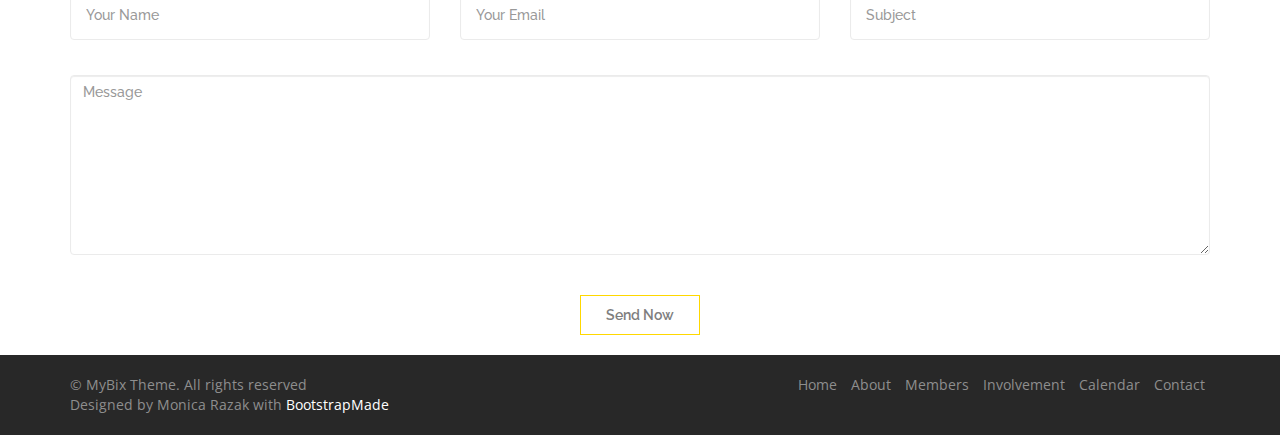
==== commit bcec08cd: "Add new members" ====
--- a/index.html
+++ b/index.html
@@ -78,6 +78,7 @@
 							<li><a href="#about">about</a></li>
 							<li><a href="#members">members</a></li>
 							<li><a href="#involvement">involvement</a></li>
+							<li><a href="#calendar">calendar</a></li>
 							<li><a href="#contact">contact</a></li>
 
 						</ul>
@@ -171,7 +172,6 @@
 	    						<p>G&T members share their Stevens experiences through fellowship within the society. Together, we are able to collaborate and encourage each other to remain active student leaders, while also encourage the rest of the student body to get involved.</p>
     						</div>
     					</div>
-
     					<div class="about-right-support">
     						<div class="about-right-wrapper">
 	    						<h3>Spirit</h3>
@@ -193,7 +193,7 @@
 				<div class="col-xs-12 col-md-6 col-md-offset-3">
 					<div class="service-heading">
 						<h2>Our Membership</h2> 
-						<p>Founded in May 1919, Gear & Triangle is Steven's honorary, non-secret society founded on the principles of Honor, Fellowship, and Spirit. These are essential qualities of the true Stevens man and woman and the successful engineer. The Society was created and organized by seven undergraduates of the class of 1921, and the first meeting was held on May 2, 1919.</p>
+						<p>Founded in May 1919, Gear & Triangle is Stevens' honorary, non-secret society founded on the principles of Honor, Fellowship, and Spirit. These are essential qualities of the true Stevens man and woman and the successful engineer. The Society was created and organized by seven undergraduates of the class of 1921, and the first meeting was held on May 2, 1919.</p>
 					</div>
 				</div>
 			</div>   	
@@ -255,11 +255,14 @@
 										<li>Erica Abidor</li>
 										<li>Colin Aitken</li>
 										<li>Jose Angeles</li>
+										<li>Chelsea Aure</li>
 										<li>Ryan Bertani</li>
 										<li>Patrick Boylan</li>
 										<li>Yonaida Brito</li>
+										<li>Melanie Caba</li>
 										<li>Zachary Caldarola</li>
 										<li>Cristian Collado</li>
+										<li>Ann Collins</li>
 										<li>Jacob Coumans</li>
 										<li>Thomas Daly</li>
 										<li>Darby DeStefano</li>
@@ -267,27 +270,39 @@
 										<li>Ian DiGuillio</li>
 										<li>Marianna Fleming</li>
 										<li>Nicole Fosko</li>
+										<li>Emily Ferguson</li>
+										<li>Lucas Gallo</li>
 										<li>William Harris</li>
 										<li>Dustin Heitner</li>
+										<li>Mia Hildebrandt</li>
 										<li>Preston Horan</li>
 										<li>Mary Beth Irwin</li>
 										<li>Tina Jagtiani</li>
+										<li>Rami Kammourh</li>
 										<li>Alexander Kennedy</li>
 										<li>Seth Kirschner</li>
+										<li>Christine LaRochelle</li>
+										<li>Haley Logan</li>
 										<li>Austin Lowey</li>
 										<li>Victoria Maglaras</li>
 										<li>Stephanie Mallon</li>
 										<li>Ashna Manhas</li>
 										<li>Gregory McNeil</li>
+										<li>Kelly Munyan</li>
+										<li>Cat Oesterle</li>
 										<li>Joyce Pegler</li>
+										<li>Emily Piekarski</li>
 										<li>Johanna Pluymers</li>
 										<li>Monica Razak</li>
+										<li>Xavier Rosario</li>
 										<li>Stephanie Sayegh</li>
 										<li>Jhustin Scarlett</li>
 										<li>Cari Schoffelman</li>
+										<li>Samuel Sherman</li>
 										<li>Yanique Spigner</li>
 										<li>Benjamin Traskunov</li>
-										<li>Kellie Vertetis</li>	
+										<li>Kellie Vertetis</li>
+										<li>Allison Waters</li>
 									</ul>
 								</div>
                             </div>
@@ -409,7 +424,8 @@
                             <h2>Membe<span>rship</span></h2>
                         </div>
 						<div class="text">
-							<p>The purpose of Gear & Triangle is two-fold. First: to honor those who have demonstrated their ability and leadership in the extracurricular field, and second: to initiate those leaders into this society to foster a better and stronger college spirit at Stevens. The members of G&T have historically influenced the student and campus life at Stevens, and continue to do the same today</p>
+							<p>The purpose of Gear & Triangle is two-fold.</p>
+							<p>First: to honor those who have demonstrated their ability and leadership in the extracurricular field.</p> <p>And second: to initiate those leaders into this society to foster a better and stronger college spirit at Stevens. </p> <p>The members of G&T have historically influenced the student and campus life at Stevens, and continue to do the same today</p>
 						</div>
                     </div>
                 </div>
@@ -420,7 +436,7 @@
                 	<div class="row clearfix">
                         <div class="service-block col-lg-6 col-md-6 col-sm-6 col-xs-12">
                         	<div class="inner-box">
-                            	<div class="icon-box"><i class="fa fa-bar-chart" aria-hidden="true"></i></div>
+                            	<div class="icon-box"><i class="fa fa-diamond" aria-hidden="true"></i></div>
                                 <h4>HONORARY MEMBERS</h4>
                                 <div class="text">
 									<ul>
@@ -471,28 +487,25 @@
                                 <h4>DEAN'S ACTIVITIES LIST</h4>
                                 <div class="text">
 									<ul>
-										<li>Chelsea Aure</li>
-										<li>Taylor Burd</li>
-										<li>Ann Collins</li>
-										<li>Ryan Donatacci</li>
-										<li>Julia Earl</li>
-										<li>Emily Fea</li>
-										<li>Emily Ferguson</li>
-										<li>Lucas Gallo</li>
+										<li>Johnny Aza Jr.</li>
+										<li>Emily Cooke</li>
+										<li>Allyson Clark</li>
+										<li>Audrey Dsouza</li>
+										<li>Sara Hain</li>
 										<li>Karina Hunstein</li>
 										<li>Timaf Ishak</li>
+										<li>Luke Langner</li>
+										<li>Mary Libera</li>
 										<li>Ivette Marte</li>
-										<li>Catherine Oesterle</li>
-										<li>Alexis Pickell</li>
-										<li>Aileen Quinn</li>
-										<li>Natasha Rai</li>
-										<li>Daniel Raleigh</li>
-										<li>Emily Raque</li>
-										<li>Rachel Rosa</li>
-										<li>Robert Shea</li>
+										<li>Ruben Martins</li>
+										<li>Reegan Mccaulley</li>
+										<li>Christina Mcdonald</li>
+										<li>Jesse Priest</li>
+										<li>Namankita Rana</li>
 										<li>Victoria Stabile</li>
-										<li>Vitaliya Taletska</li>
-										<li>Madison Telles</li>		
+										<li>Claire Szipszky</li>
+										<li>Dakota Van Deursen</li>
+										<li>Tracy Wong</li>
 									</ul>	
 								</div>
                             </div>
@@ -500,13 +513,10 @@
 					</div>
 				</div>
 			</div>
-			
 		 </div>
 		</section>
 
-	<!--about bg-->
 		<div id="about-bg">
-
 			<div class="container">
 				<div class="row">
 
@@ -547,7 +557,6 @@
 			</div>
 
 			<div class="cover"></div>
-
 		</div> 
 
 
@@ -560,7 +569,7 @@
                     	
                         <div class="service-block col-lg-6 col-md-6 col-sm-6 col-xs-12">
                         	<div class="inner-box">
-                            	<div class="icon-box"><i class="fa fa-briefcase" aria-hidden="true"></i></div>
+                            	<div class="icon-box"><i class="fa fa-cog" aria-hidden="true"></i></div>
                                 <h4>Gear & Triangle Membership</h4>
                                 <div class="text">
 								The Society is comprised of upperclassmen who are dedicated to the Stevens community through active participation in campus events and student organizations. To apply, you must have
@@ -569,17 +578,17 @@
 										<li>Have a minimum GPA of 2.5</li>
 										<li>No Honor Code violations</li>
 									</ol>
-									Fall 2017 Applications are coming soon!
+									Fall 2017 Applications are closed! Congratulations to our new members!
 								</div>
                             </div>
                         </div>
                         
                         <div class="service-block col-lg-6 col-md-6 col-sm-6 col-xs-12">
                         	<div class="inner-box">
-                            	<div class="icon-box"><i class="fa fa-bar-chart" aria-hidden="true"></i></div>
+                            	<div class="icon-box"><i class="fa fa-road" aria-hidden="true"></i></div>
                                 <h4>Dean's Activities List</h4>
                                 <div class="text">
-								To promote a similar participation in campus activities among younger students, the Society has developed the Dean’s Activities Honor List. The Dean’s Activities Honor List recognizes those individuals within the Stevens undergraduate population who have devoted themselves to enhancing student life on campus by committed involvement in extracurricular activities. Fall 2017 applications are coming soon!
+								To promote a similar participation in campus activities among younger students, the Society has developed the Dean’s Activities Honor List. The Dean’s Activities Honor List recognizes those individuals within the Stevens undergraduate population who have devoted themselves to enhancing student life on campus by committed involvement in extracurricular activities. Fall 2017 applications are closed! Congratulations to our new DAL members!
 								
 								</div>
                             </div>
@@ -587,7 +596,7 @@
                         
                         <div class="service-block col-lg-6 col-md-6 col-sm-6 col-xs-12">
                         	<div class="inner-box">
-                            	<div class="icon-box"><i class="fa fa-trophy" aria-hidden="true"></i></div>
+                            	<div class="icon-box"><i class="fa fa-sun-o" aria-hidden="true"></i></div>
                                 <h4>G&T Leadership Retreat</h4>
                                 <div class="text">Every year, G&amp;T organizes a Leadership Retreat open to all Stevens students. Through workshops, team-building exercises, and outdoor activities, the retreat allows participants to learn more about being a leader on and off campus. </div>
                             </div>
@@ -631,25 +640,39 @@
         </div>
     </section>
 
-		<!--portfolio-->
+	<!--portfolio-->
+	<div id="calendar">
+		<div class="container">
+			<div class="row">
+				<div class="col-xs-12 col-sm-8 col-md-6 col-sm-offset-2 col-md-offset-3">
+					<div class="portfolio-heading">
+						<h2>This Semester's Events</h2> 
+					</div>
+				</div>
+
+				<div class="portfolio-heading">
+					<iframe src="https://calendar.google.com/calendar/embed?src=gteboard.stevens%40gmail.com&ctz=America/New_York" style="border: 0" width="100%" height="600" frameborder="0" scrolling="no"></iframe>
+				</div>
+			</div>   	
+		</div>
+	</div>
+	
+	
 		<div id="portfolio">
 			<div class="container">
 				<div class="row">
-
 					<div class="col-xs-12 col-sm-8 col-md-6 col-sm-offset-2 col-md-offset-3">
 						<div class="portfolio-heading">
 							<h2>Our Principle Aims</h2> 
-							<p>These 7 principle aims are what each G&T Member strives to practice in all aspects of life.</p>
-						</div>
-					</div>
-
+							<p>These 7 principle aims are what each G&T Member strives to practice in all aspects of life. The principles are: Honesty, Justice, Loyalty, Courage, Resolution, Initiative, and Humility. </p>
+						</div>
+					</div>
 				</div>   	
 	    	</div>
 
 	    	<div class="portfolio-thumbnail">
 	    		<div class="container-fluid">
 	    			<div class="row">
-
 	    				<div class="col-xs-6 col-sm-3 col-md-3">
 	    					<div class="item">
 	    						<img src="images/img1.jpg" alt="">
@@ -819,6 +842,7 @@
                                 <li><a href="#about">About</a></li>
                                 <li><a href="#members">Members</a></li>
                                 <li><a href="#involvement">Involvement</a></li>
+								<li><a href="#calendar">Calendar</a></li>
                                 <li><a href="#contact">Contact</a></li>
                             </ul>
 						</div>
--- a/css/style.css
+++ b/css/style.css
@@ -0,0 +1,1308 @@
+/*
+    Theme Name: MyBiz
+    Theme URL: https://bootstrapmade.com/mybiz-free-business-bootstrap-theme/
+    Author: BootstrapMade.com
+    Author URL: https://bootstrapmade.com
+*/
+
+/*General*/
+body {
+	font-family: 'Open Sans', sans-serif;
+	font-size: 14px;
+	font-size: normal;
+	font-smooth: always;
+	-webkit-font-smoothing: antialiased;
+	-moz-font-smoothing: antialiased;
+}
+
+a {
+	text-decoration: none;
+	-moz-transition: all linear .3s;
+	-webkit-transition: all linear .3s;
+	-o-transition: all linear .3s;
+	transition: all linear .3s;
+}
+
+a:hover {
+	text-decoration: none;
+}
+
+img {
+	max-width: 100%;
+}
+
+ul {
+	list-style: none;
+	padding: 0;
+	margin: 0;
+}
+
+input[type="text"],
+input[type="password"],
+input[type="email"],
+textarea {
+	font-family: 'Raleway', sans-serif;
+	font-size: 14px;
+	font-weight: 500;
+	color: #7e7e7e;
+	border-width: 1px;
+	border-style: solid;
+	padding: 0 15px;
+	-moz-box-sizing: border-box;
+	-webkit-box-sizing: border-box;
+	box-sizing: border-box;
+	-moz-transition: border linear .3s;
+	-webkit-transition: border linear .3s;
+	-o-transition: border linear .3s;
+	transition: border linear .3s;
+}
+
+textarea {
+	padding: 15px;
+}
+
+input[type="text"]:focus,
+input[type="password"]:focus,
+input[type="email"]:focus,
+textarea:focus {
+	background: rgba(62, 212, 255, 0.5);
+	border-color: #FFD800 !important;
+	outline: none;
+	color: #333;
+}
+
+.btn {
+	font-family: 'Raleway', sans-serif;
+	font-size: 14px;
+	font-weight: 600;
+	width: 120px;
+	height: 40px;
+	-moz-border-radius: 0;
+	-webkit-border-radius: 0;
+	border-radius: 0;
+	-moz-transition: background .3s linear;
+	-webkit-transition: background .3s linear;
+	-o-transition: background .3s linear;
+	transition: background .3s linear;
+}
+
+.btn:focus {
+	-moz-box-shadow: none;
+	-webkit-box-shadow: none;
+	box-shadow: none;
+	outline: none;
+}
+
+.cover {
+	position: absolute;
+    top: 0;
+    left: 0;
+    right: 0;
+    bottom: 0;
+    background-color: rgba(0, 0, 0, 0.8);
+    z-index: 2;
+}
+
+.container {
+	position: relative;
+	z-index: 3;
+}
+
+/*Header*/
+/*Top nav left*/
+.top-nav {
+	;
+	color: #333;
+	line-height: 40px;
+	border-bottom: 1px solid #FFD800;
+}
+
+/*Top left Menu*/
+.top-left {
+	float: left;
+}
+
+.top-left ul >li {
+	display: inline-block;
+	margin-right: 15px;
+}
+
+.top-left a {
+	font-size: 16px;
+	color: #333;
+}
+
+.top-left a:hover {
+	color: #FFD800;
+}
+
+/*Top Right Menu*/
+.top-right {
+	float: right;
+}
+
+.top-right p:before {
+	content: "\f041";
+	font-family: 'FontAwesome';
+	font-size: 16px;
+	color: #FFD800;
+	margin-right: 10px;
+}
+
+.top-right p {
+	font-family: 'Raleway', sans-serif;
+	font-weight: 700;
+	font-size: 14px;
+}
+
+.top-right p > span {
+	margin-left: 5px;
+	font-style: italic;
+	font-weight: 400;
+}
+
+/*Nagivation*/
+#main-nav {
+	padding: 15px 0;
+}
+
+/*Affix*/
+#main-nav.affix {
+    position: fixed;
+    top: 0;
+    width: 100%;
+    background-color: rgba(255,255,255,0.9);
+    color: #fff;
+    z-index:10;
+	-moz-box-shadow: 0 1px 2px #ebebeb;
+	-webkit-box-shadow: 0 1px 2px #ebebeb;
+	box-shadow: 0 5px 5px rgba(0,0,0,.15);
+    transition: all 0.3s;
+}
+
+.navbar {
+	margin:0;
+}
+
+#main-nav .navbar-header a {
+	background-color: #FFD800;
+	color: #fff;
+}
+/*Toggle Menu*/
+#main-nav .navbar-toggle {
+	background-color: #FFD800;
+}
+
+#main-nav .navbar-toggle span {
+	background-color: #fff;
+}
+
+/*Main Menu*/
+#main-nav .navbar-right {
+	margin-top: 10px;
+}
+#main-nav .navbar-right li > a {
+	font-family: 'Raleway', sans-serif;
+	font-size: 15px;
+	font-weight: 700;
+	line-height: 30px;
+	color: #555;
+	padding-top: 0;
+	padding-bottom: 0;
+	text-transform: uppercase;
+}
+
+#main-nav .navbar-right li > a:focus {
+	color: #FFD800;
+    background: none;
+    outline: none;
+}
+
+#main-nav .navbar-nav>li>a:hover,
+#main-nav .navbar-nav>li.active>a {
+	color: #FFD800;
+    background: none;
+}
+
+/*Search Form*/
+.search-form {
+	padding: 10px;
+	position: absolute;
+	bottom: -76px;
+	right: 15px;
+	z-index: 3;
+	background: #fff;
+	visibility: hidden;
+	opacity: 0;
+	transition: opacity .5s linear;
+	-moz-box-shadow: 0 1px 2px #ebebeb;
+	-webkit-box-shadow: 0 1px 2px #ebebeb;
+	box-shadow: 0 1px 2px #ebebeb;
+}
+
+.search-form.visible {
+	visibility: visible;
+	opacity: 1;
+}
+
+.search-form input {
+	height: 40px;
+	width: 275px;
+	border-color: #e8e8e8;
+}
+
+/*Main Slider*/
+#slider {
+	margin: 0;
+	padding: 0;
+	position: relative;
+}
+
+.flexslider {
+	border: 0;
+}
+
+#slider.flexslider .slides > li img {
+}
+
+/*Slider Caption*/
+#slider .caption {
+	position: absolute;
+	width: 600px;
+	top: 50%;
+	background-color: rgba(128,128,128,.8);
+	/*background-color: rgba(255,216,0,.8);*/
+	padding: 5px
+}
+
+#slider .caption h2 {
+	font-family: 'Josefin Sans', sans-serif;
+	font-weight: 700;
+	font-size: 48px;
+	text-transform: uppercase;
+}
+
+#slider .caption span {
+	padding: 5px 10px;
+	/*background-color: #FFD800;*/
+	color: #fff;
+}
+
+#slider .caption p {
+	font-family: 'Josefin Sans', sans-serif;
+	font-weight: 700;
+	font-size: 24px;
+	margin-top: 30px;
+	color: white;
+}
+
+#slider .caption button {
+	font-family: 'Josefin Sans', sans-serif;
+	font-weight: 700;
+	font-size: 17px;
+	margin-top: 20px;
+	background-color: #FFD800;
+	color: #fff;
+	border: 1px solid #fff;
+}
+
+#slider .caption button:hover {
+	background-color: #fff;
+    border: 1px solid #FFD800;
+    transition: 0.3s;
+    color: #FFD800;
+}
+
+
+/*Media*/
+@media screen and (min-width: 320px) and (max-width: 520px) {
+	#slider .caption {
+		position: absolute;
+		width: 400px;
+		top: 55%;
+	}
+
+	#slider .caption h2 {
+		font-size: 15px;
+	}
+
+	#slider .caption p {
+		font-size: 10px;
+		font-style: italic;
+		margin: 0;
+		padding: 0;
+		color: #FFD800;
+	}
+
+	#slider .caption .btn {
+		width: 80px;
+	    height: 20px;
+		font-size: 10px;
+		margin-top: 5px;
+		padding: 0;
+	}
+}
+
+/*Media*/
+@media screen and (min-width: 521px) and (max-width: 980px) {
+	#slider .caption {
+		position: absolute;
+		width: 450px;
+		top: 50%;
+	}
+
+	#slider .caption h2 {
+		font-size: 24px;
+	}
+
+	#slider .caption p {
+		font-size: 16px;
+		font-style: italic;
+		margin-top: 15px;
+		color: #FFD800;
+	}
+
+	#slider .caption .btn {
+		width: 110px;
+	    height: 30px;
+		font-size: 12px;
+		margin-top: 15px;
+
+	}
+}
+
+/*Control Nav*/
+#slider .flex-control-nav {
+	position: absolute;
+	display: inline;
+	z-index: 2;
+}
+
+#slider .flex-control-nav li {
+	margin: 5px;
+	display: inline-block;
+}
+
+#slider .flex-control-paging li a {
+	background: #fff;
+	width: 12px;
+	height: 12px;
+	border-radius: 50%;
+	border: 1px solid #FFD800;
+}
+
+#slider .flex-control-paging li a:hover {
+	background: #FFD800;
+}
+
+#slider .flex-control-paging li a.flex-active {
+	background: #FFD800;
+	width: 12px;
+	height: 12px;
+}
+
+/*About*/
+#about {
+	padding: 80px;
+}
+
+#about .about-heading {
+	text-align: center;
+}
+
+#about .about-heading h2 {
+	font-family: 'Josefin Sans', sans-serif;
+	font-weight: 700;
+	font-size: 45px;
+	text-transform: uppercase;
+}
+
+#about .about-heading p {
+	margin-top: 20px;
+	line-height: 25px;
+	color: #8e8e8e;
+	margin-bottom: 50px;
+}
+
+#about .about-left {
+	position: relative;
+    z-index: 2;
+}
+
+#about .about-right:before {
+	content: "";
+    border: 8px solid #e5eef0;
+	width: 120%;
+    height: 100%;
+    position: absolute;
+    right: 0;
+    top: 0;
+}
+
+#about .about-right {
+	position: relative;
+	padding: 0 80px 150px 80px;
+}
+
+#about .about-right-heading h1 {
+	font-family: 'Raleway', sans-serif;
+	font-weight: 700;
+	padding-top: 100px;
+	text-transform: uppercase;
+}
+
+#about .about-right-boot:before {
+	content: "\f080";
+	font-family: 'FontAwesome';
+	font-size: 45px;
+	padding: 65px 30px 0 0;
+	float: left;
+	color: #FFD800;
+}
+
+#about .about-right-wrapper {
+    padding-left: 0 0 50px 78px;
+    position: relative;
+	left: 0;
+	top: 75px;
+}
+
+#about .about-right-wrapper a {
+	font-family: 'Raleway', sans-serif;
+	font-weight: 700;
+	color: #282828;
+}
+
+#about .about-right-wrapper a:hover {
+	color: #FFD800;
+}
+
+#about .about-right-wrapper p {
+	line-height: 28px;
+	margin-top: 20px;
+	color: #8e8e8e;
+	padding-left: 80px
+}
+
+#about .about-right-best:before {
+	content: "\f201";
+	font-family: 'FontAwesome';
+	font-size: 45px;
+	padding: 65px 30px 0 0;
+	float: left;
+	color: #FFD800;
+}
+
+#about .about-right-support:before {
+	content: "\f025";
+	font-family: 'FontAwesome';
+	font-size: 45px;
+	padding: 65px 30px 0 0;
+	float: left;
+	color: #FFD800;
+}
+
+/*Media*/
+@media screen and (min-width: 320px) and (max-width: 520px) {
+	#about {
+		padding: 0;
+	}
+
+	#about .about-heading h2 {
+		margin-top: 30px;
+		font-size: 27px;
+	}
+
+	#about .about-heading p {
+		margin-top: 20px;
+		font-size: 12px;
+		line-height: 20px;
+	}
+
+	#about .about-right:before {
+		content: "";
+	    border: 8px solid #e5eef0;
+		width: 100%;
+	    height: 100%;
+	}
+
+	#about .about-right {
+		position: relative;
+		padding: 30px;
+		margin-top: 20px;
+	}
+
+	#about .about-right-heading h1 {
+		padding-top: 20px;
+		font-size: 25px;
+		text-align: center;
+	}
+
+	#about .about-right-boot:before {
+		font-size: 30px;
+		padding: 20px 20px 0 0;
+	}
+
+	#about .about-right-wrapper {
+	    position: relative;
+		left: 0;
+		top: 35px;
+	}
+
+	#about .about-right-wrapper a > h3 {
+		font-size: 20px;
+	}
+
+	#about .about-right-wrapper p {
+		margin-top: 20px;
+		font-size: 13px;
+	}
+
+	#about .about-right-best {
+		margin-top: 40px;
+	}
+
+	#about .about-right-best:before {
+		font-size: 30px;
+		padding: 20px 20px 0 0;
+	}
+
+	#about .about-right-support {
+		margin-top: 40px;
+	}
+
+	#about .about-right-support:before {
+		font-size: 30px;
+		padding: 20px 20px 0 0;
+	}
+}
+
+/*Media*/
+@media screen and (min-width: 521px) and (max-width: 980px) {
+	#about {
+		margin-top: 50px;
+		padding: 0;
+	}
+
+	#about .about-heading h2 {
+		margin-top: 30px;
+		font-size: 30px;
+	}
+
+	#about .about-heading p {
+		margin-top: 20px;
+		line-height: 20px;
+	}
+
+	#about .about-right:before {
+		content: "";
+	    border: 8px solid #e5eef0;
+		width: 100%;
+	    height: 100%;
+	}
+
+	#about .about-right {
+		position: relative;
+		padding: 30px;
+		margin-top: 20px;
+	}
+
+	#about .about-right-heading h1 {
+		padding-top: 20px;
+		font-size: 25px;
+		text-align: center;
+	}
+
+	#about .about-right-boot:before {
+		font-size: 30px;
+		padding: 20px 20px 0 0;
+	}
+
+	#about .about-right-wrapper {
+	    position: relative;
+		left: 0;
+		top: 35px;
+	}
+
+	#about .about-right-wrapper a > h3 {
+		font-size: 20px;
+	}
+
+	#about .about-right-wrapper p {
+		margin-top: 20px;
+		font-size: 13px;
+	}
+
+	#about .about-right-best {
+		margin-top: 40px;
+	}
+
+	#about .about-right-best:before {
+		font-size: 30px;
+		padding: 20px 20px 0 0;
+	}
+
+	#about .about-right-support {
+		margin-top: 40px;
+	}
+
+	#about .about-right-support:before {
+		font-size: 30px;
+		padding: 20px 20px 0 0;
+	}
+
+}
+
+/*About bg*/
+#about-bg {
+	position: relative;
+	/*background-image: url(../images/img9.jpg);*/
+	background-image: url([[image:img9]]);
+    background-position: center;
+    background-repeat: no-repeat;
+    background-size: cover;
+    margin-top: 100px;
+    text-transform: uppercase;
+    padding: 100px 0;
+    color: #fff;
+}
+
+.about-bg-heading {
+	font-family: 'Josefin', sans-serif;
+	font-weight: 900;
+	text-align: center;
+	line-height: 40px;
+	z-index: -2;
+}
+
+.about-bg-heading h1 {
+	font-size: 40px
+}
+
+.about-bg-heading p {
+	font-family: 'Raleway', sans-serif;
+	font-weight: 700;
+	font-weight: 400;
+	font-size: 16px;
+}
+
+.about-bg-wrapper {
+	color: #fff;
+	text-align: center;
+	margin-top: 30px;
+	z-index: -2;
+}
+
+#about-bg .about-bg-wrapper .count {
+	font-family: 'Raleway', sans-serif;
+	font-weight: 900;
+	font-size: 45px;
+	margin-right: 20px;
+	text-align: center;
+	float: left;
+	color: #FFD800;
+}
+
+#about-bg .about-bg-wrapper p {
+	font-family: 'Raleway', sans-serif;
+	font-weight: 400;
+	font-size: 16px;
+	margin-top: 30px;
+	float: left;
+}
+
+/*Media*/
+@media screen and (min-width: 320px) and (max-width: 520px) {
+	.about-bg-heading h1 {
+		font-size: 28px;
+	}
+
+	.about-bg-wrapper {
+		margin-left: 25%;
+	}
+
+}
+
+/*Media*/
+@media screen and (min-width: 521px) and (max-width: 980px) {
+	.about-bg-heading h1 {
+		font-size: 30px;
+	}
+
+	.about-bg-wrapper {
+		margin-left: 35%;
+	}
+
+}
+
+/*Service*/
+#members {
+	margin-top: 100px;
+	background-attachment: scroll;
+    padding-bottom: 0px;
+    padding-top: 0px;
+}
+
+#members .col-md-6 {
+	padding: 0;
+	
+}
+
+#members .service-heading {
+	text-align: center;
+}
+
+#members .service-heading h2 {
+	font-family: 'Josefin Sans', sans-serif;
+	font-weight: 700;
+	font-size: 45px;
+	text-transform: uppercase;
+}
+
+#members .service-heading p {
+	margin-top: 20px;
+	line-height: 25px;
+	color: #8e8e8e;
+	margin-bottom: 50px;
+}
+
+.services-style-one {
+	position: relative;
+}
+
+.services-style-one .outer-box {
+	position: relative;
+	background: #1c1c1c;
+}
+
+.services-style-one .services-column {
+	position: relative;
+	width: 50%;
+	float: left;
+	background: #f2f3f4;	
+}
+
+.services-style-one .service-block {
+	position: relative;
+	margin-bottom: 40px;	
+}
+
+.services-style-one .services-column .content-outer {
+	position: relative;
+	/*float: right;*/
+	max-width: 700px;
+	padding: 80px 20px 40px 40px;	
+}
+
+.services-style-one .services-column .icon-box {
+	font-size: 36px;
+	margin-bottom: 15px;
+	line-height: 1px;
+	color: #FFD800;	
+}
+
+.services-style-one .services-column h4 {
+	font-size: 14px;
+	margin-bottom: 10px;
+	color: #1c1c1c;	
+}
+
+.services-style-one .services-column .text {
+	font-size: 13px;
+	color: #5a5a5a;
+	max-width: 250px;	
+}
+
+.services-style-one .content-column {
+	position: relative;
+	float: left;
+	width: 50%;
+	background: #1c1c1c;
+	text-align: right;
+}
+
+.services-style-one .content-column .content-box {
+	position: relative;
+	float:left;
+	padding: 170px 20px 100px 320px;
+	max-width: 700px;	
+}
+
+.services-style-one .content-column .sec-title h2 {
+	color: #fff;
+}
+
+.services-style-one .content-column .sec-title h2 > span {
+	border-bottom: 2px solid #FFD800;
+	padding-bottom: 5px;
+}
+
+.services-style-one .content-column .inner-box {
+	position: relative;
+}
+
+.services-style-one .content-column .text {
+	position: relative;
+	margin: 30px 0;
+	color: #999999;
+	line-height: 25px;
+}
+
+.inner-box button {
+	background-color: #FFD800;
+	width: 120px;
+	height: 35px;
+	color: #fff;
+}
+
+.inner-box button:hover {
+	background-color: #fff;
+	color: #FFD800;
+}
+
+/*Service Footer*/
+#members .service-footer {
+	background: #222222;
+	padding: 30px 0;
+}
+
+#members .service-footer-left h3 {
+	font-family: 'Raleway', sans-serif;
+	font-weight: 600;
+	font-size: 22px;
+	color: #fff;
+}
+
+#members .service-footer-left h3 > span {
+	color: #FFD800;
+}
+
+#members .service-footer-left p {
+	font-size: 16px;
+	color: #9d9d9d;
+}
+
+#members .service-footer-right {
+	float: right;
+	line-height: 80px;
+}
+
+#members .service-footer-right button {
+	background-color: #FFD800;
+	width: 180px;
+	height: 50px;
+	color: #fff;
+}
+
+#members .service-footer-right button:hover {
+	background-color: #fff;
+	color: #FFD800;
+}
+
+/*Media*/
+@media screen and (min-width: 320px) and (max-width: 520px) {
+	#members {
+		margin-top: 50px;
+	}
+
+	#members .service-heading h2 {
+		font-size: 27px;
+	}
+
+	#members .service-heading p {
+		font-size: 13px;
+	}
+
+	.services-style-one .content-column .content-box {
+		padding: 200px 20px 100px 20px;	
+	}
+}
+
+/*Media*/
+@media screen and (min-width: 521px) and (max-width: 980px) {
+	#members {
+		margin-top: 50px;
+	}
+
+	#members .service-heading h2 {
+		font-size: 30px;
+	}
+
+	.services-style-one .content-column .content-box {
+		padding: 200px 20px 100px 20px;	
+	}
+}
+
+/*Portfolio*/
+#portfolio {
+	margin-top: 100px;
+}
+
+#portfolio .portfolio-heading {
+	text-align: center;
+}
+
+#portfolio .portfolio-heading h2 {
+	font-family: 'Josefin Sans', sans-serif;
+	font-weight: 700;
+	font-size: 45px;
+	text-transform: uppercase;
+}
+
+#portfolio .portfolio-heading p {
+	margin-top: 20px;
+	line-height: 25px;
+	color: #8e8e8e;
+	margin-bottom: 50px;
+}
+
+#portfolio .portfolio-thumbnail {
+	position: relative;
+}
+
+#portfolio .portfolio-thumbnail img {
+	width: 100%;
+	height:auto;
+}
+
+#portfolio .portfolio-thumbnail .col-md-3 {
+	padding: 0;
+}
+
+#portfolio .portfolio-thumbnail .caption {
+	position: absolute;
+	left: 0;
+	right: 0;
+	top: 0;
+	bottom: 0;
+	background-color: rgba(128,0,0,.7);
+	opacity: 0;
+	-moz-transition: opacity linear .3s;
+	-webkit-transition: opacity linear .3s;
+	-o-transition: opacity linear .3s;
+	transition: opacity linear .3s;
+}
+
+#portfolio .portfolio-thumbnail .item:hover > .caption {
+	opacity: 1;
+}
+
+#portfolio .caption i {
+	width: 45px;
+	height: 45px;
+	line-height: 45px;
+	text-align: center;
+	color: #FFD800;
+	background-color: #fff;
+	position: absolute;
+	top: 45%;
+	left: 50%;
+	margin-top: -22px;
+	margin-left: -22px;
+	-moz-border-radius: 50%;
+	-webkit-border-radius: 50%;
+	border-radius: 50%;
+
+}
+
+#portfolio .caption p {
+	font-family: 'Raleway', sans-serif;
+	font-weight: 400;
+	text-align: center;
+	color: #fff;
+	position: absolute;
+	font-size: 17px;
+	text-transform: capitalize;
+	top: 55%;
+	left: 30%;
+	right: 30%;
+}
+
+/*Media*/
+@media screen and (min-width: 320px) and (max-width: 520px) {
+	#portfolio {
+		margin-top: 50px;
+	}
+
+	#portfolio .portfolio-heading h2 {
+		font-size: 27px;
+	}
+
+	#portfolio .portfolio-heading p {
+		font-size: 13px;
+	}
+}
+
+/*Media*/
+@media screen and (min-width: 521px) and (max-width: 980px) {
+	#portfolio {
+		margin-top: 50px;
+	}
+
+	#portfolio .portfolio-heading h2 {
+		font-size: 30px;
+	}
+
+}
+
+/*Contact*/
+#contact {
+	margin-top: 100px;
+}
+
+#contact .contact-heading {
+	text-align: center;
+}
+
+#contact .contact-heading h2 {
+	font-family: 'Josefin Sans', sans-serif;
+	font-weight: 700;
+	font-size: 45px;
+	text-transform: uppercase;
+}
+
+#contact .contact-heading p {
+	margin-top: 20px;
+	line-height: 25px;
+	color: #8e8e8e;
+	margin-bottom: 50px;
+}
+
+.validation {
+    color: red;
+    display:none;
+    margin: 0 0 20px;
+    font-weight:400;
+    font-size:13px;
+}
+
+#sendmessage {
+    color: green;
+    border:1px solid green;
+    display:none;
+    text-align:center;
+    padding:15px;
+    font-weight:600;
+    margin-bottom:15px;
+}
+
+#errormessage {
+    color: red;
+    display:none;
+    border:1px solid red;
+    text-align:center;
+    padding:15px;
+    font-weight:600;
+    margin-bottom:15px;
+}
+
+#sendmessage.show, #errormessage.show, .show {
+	display:block;
+}
+
+/*Get In Touch*/
+#get-touch {
+	margin-top: 100px;
+}
+
+#get-touch .get-touch-heading {
+	text-align: center;
+}
+
+#get-touch .get-touch-heading h2 {
+	font-family: 'Josefin Sans', sans-serif;
+	font-weight: 700;
+	font-size: 36px;
+	text-transform: uppercase;
+}
+
+#get-touch .get-touch-heading ul li {
+	display: inline-block;
+	padding: 25px;
+	font-size: 40px;
+	
+}
+
+#get-touch .get-touch-heading p {
+	margin-top: 20px;
+	line-height: 25px;
+	color: #8e8e8e;
+	margin-bottom: 50px;
+}
+
+#get-touch .content {
+	margin-top: 50px;
+}
+
+#get-touch .content .form input {
+	height: 50px;
+	width: 100%;
+	border-color: #ebebeb;
+}
+
+#get-touch .content .form textarea {
+	width: 100%;
+	height: 180px;
+	border-color: #ebebeb;
+	margin-top: 20px;
+}
+
+#get-touch .content .form .submit {
+	text-align: center;
+}
+
+#get-touch .content .form .submit .btn {
+	margin-top: 25px;
+	background-color: transparent;
+	color: #7e7e7e;
+	border-color: #FFD800;
+}
+
+#get-touch .content .form .submit .btn:hover {
+	background-color: #FFD800;
+	color: #fff;
+}
+
+
+/*Map*/
+#google-map{
+    position:relative;
+    margin-top:10px;
+    height: 400px;
+}
+
+/*Client*/
+#client {
+	margin-top: 100px;
+	text-align: center;
+}
+
+#client .col-md-2 {
+	height: 100px;
+}
+
+#client span {
+	height: 100%;
+	display: inline-block;
+	vertical-align: middle;
+}
+
+#client img {
+	max-height: 100px;
+	vertical-align: middle;
+}
+
+/*Media*/
+@media screen and (min-width: 320px) and (max-width: 520px) {
+	#contact {
+		margin-top: 50px;
+	}
+
+	#contact .contact-heading h2 {
+		font-size: 27px;
+	}
+
+	#contact .contact-heading p {
+		font-size: 13px;
+	}
+}
+
+/*Media*/
+@media screen and (min-width: 521px) and (max-width: 980px) {
+	#contact {
+		margin-top: 50px;
+	}
+
+	#contact .contact-heading h2 {
+		font-size: 30px;
+	}
+
+}
+
+/*Footer*/
+#footer {
+	margin-top: 100px;
+	background-color: #181818;
+	padding: 50px 0;
+}
+
+#footer .footer-heading {
+	font-family: 'Raleway', sans-serif;
+	font-weight: 700;
+	padding: 0 20px;
+	color: #fff;
+}
+
+#footer .footer-heading h3 {
+	font-size: 20px;
+	text-transform: capitalize;
+}
+
+#footer .footer-heading span {
+	border-bottom: 2px solid #FFD800;
+	padding-bottom: 8px;
+}
+
+#footer .footer-heading p {
+	font-family: 'Open Sans', sans-serif;
+	word-spacing: 3px;
+	font-weight: 300;
+	margin-top: 40px;
+	color: #7e7e7e;
+}
+
+#footer .footer-heading ul {
+	list-style: none;
+	margin: 0;
+	padding: 0;
+	margin-top: 30px;
+}
+
+#footer .footer-heading li {
+	border-bottom: 1px solid #8b8b8b;
+	padding: 10px 0;
+}
+
+#footer .footer-heading ul > li > a:before {
+	content: "\f10c";
+	font-family: 'FontAwesome';
+	padding-right: 10px;
+}
+
+#footer .footer-heading ul > li > a {
+	font-family: 'Open Sans', sans-serif;
+	font-weight: 300;
+	font-size: 15px;
+	padding-top: 9px;
+	padding-bottom: 9px;
+	color: #7e7e7e;
+}
+
+#footer .footer-heading ul > li > a:hover {
+	color: #FFD800;
+}
+
+#footer .insta img {
+	float: left;
+	width: 100px;
+	height: 100px;
+}
+
+.credits a {
+    color: #fff;
+}
+
+/*Bottom Footer*/
+#bottom-footer {
+	background-color: #282828;
+	padding: 20px 0;
+	color: #8e8e8e;
+}
+
+#bottom-footer .footer-right ul > li > a {
+	color: #8e8e8e;
+}
+
+#bottom-footer .footer-right ul > li > a:hover {
+	color: #FFD800;
+}
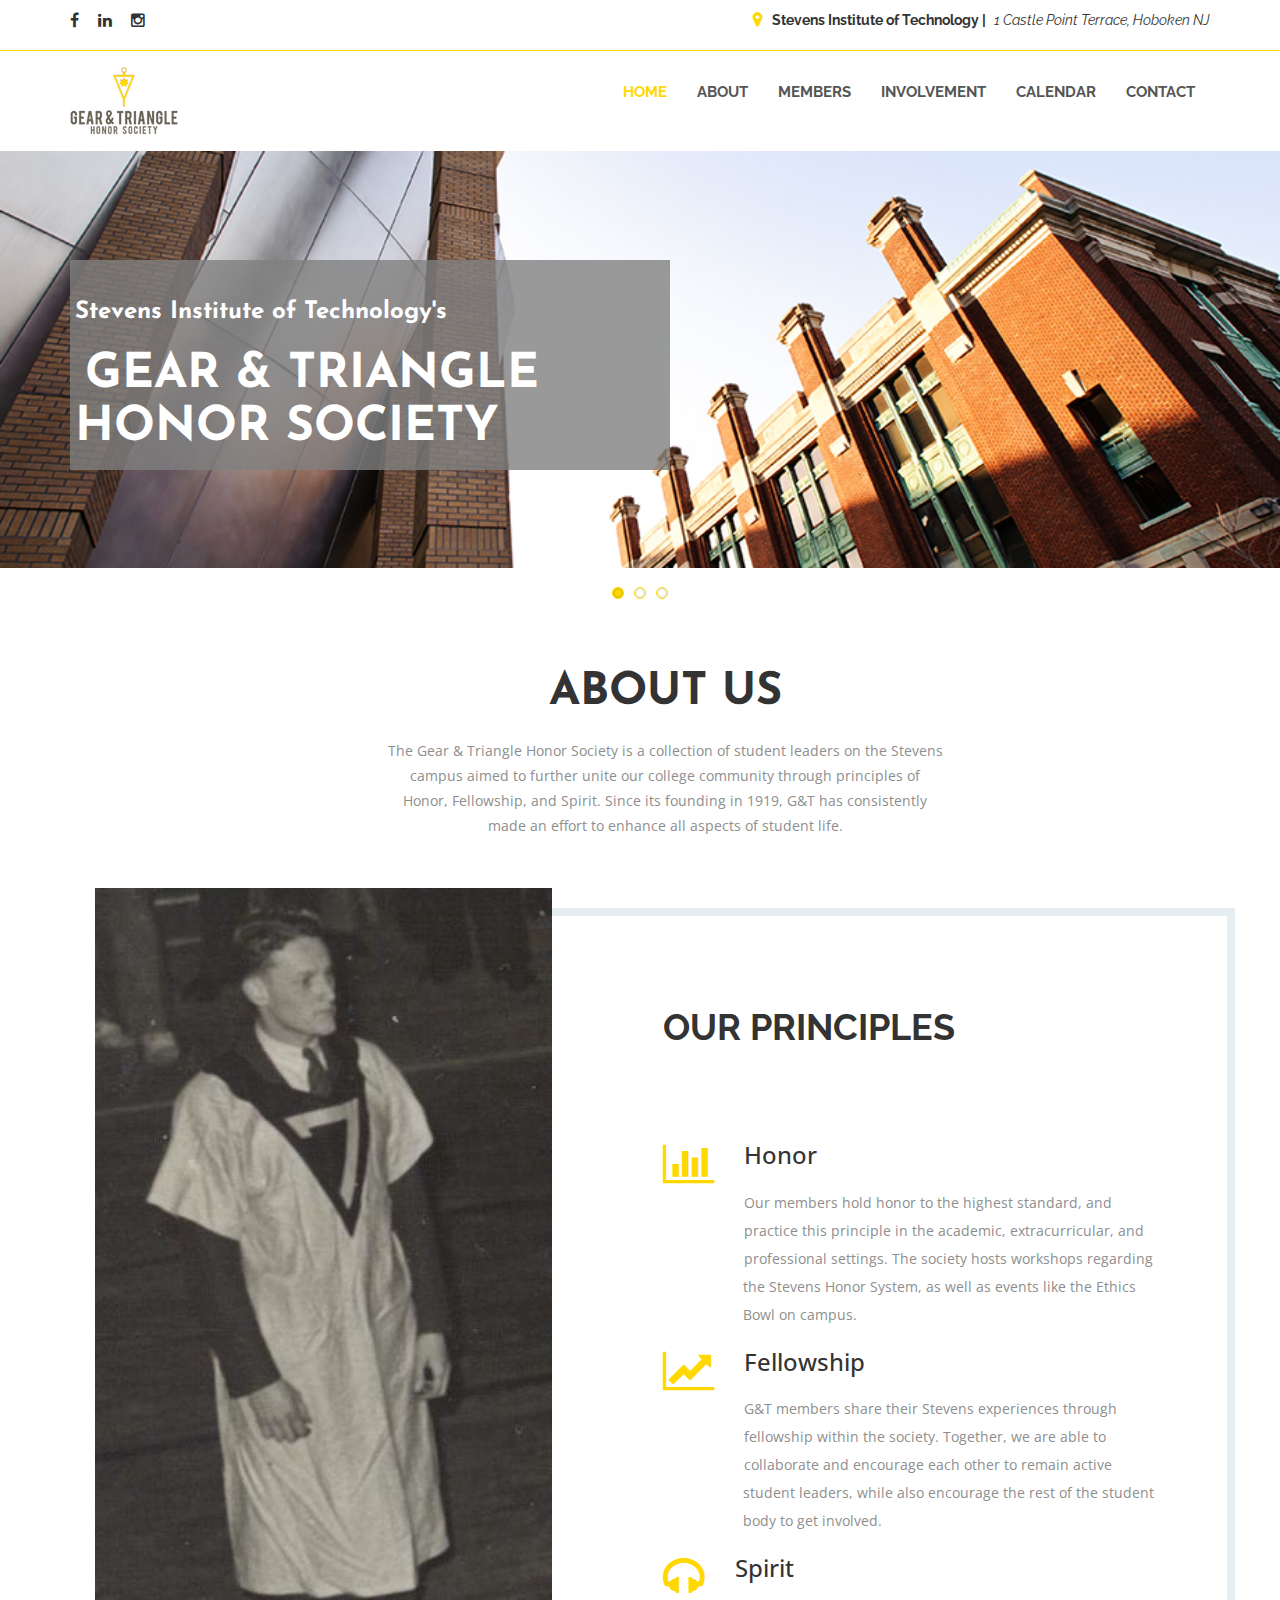
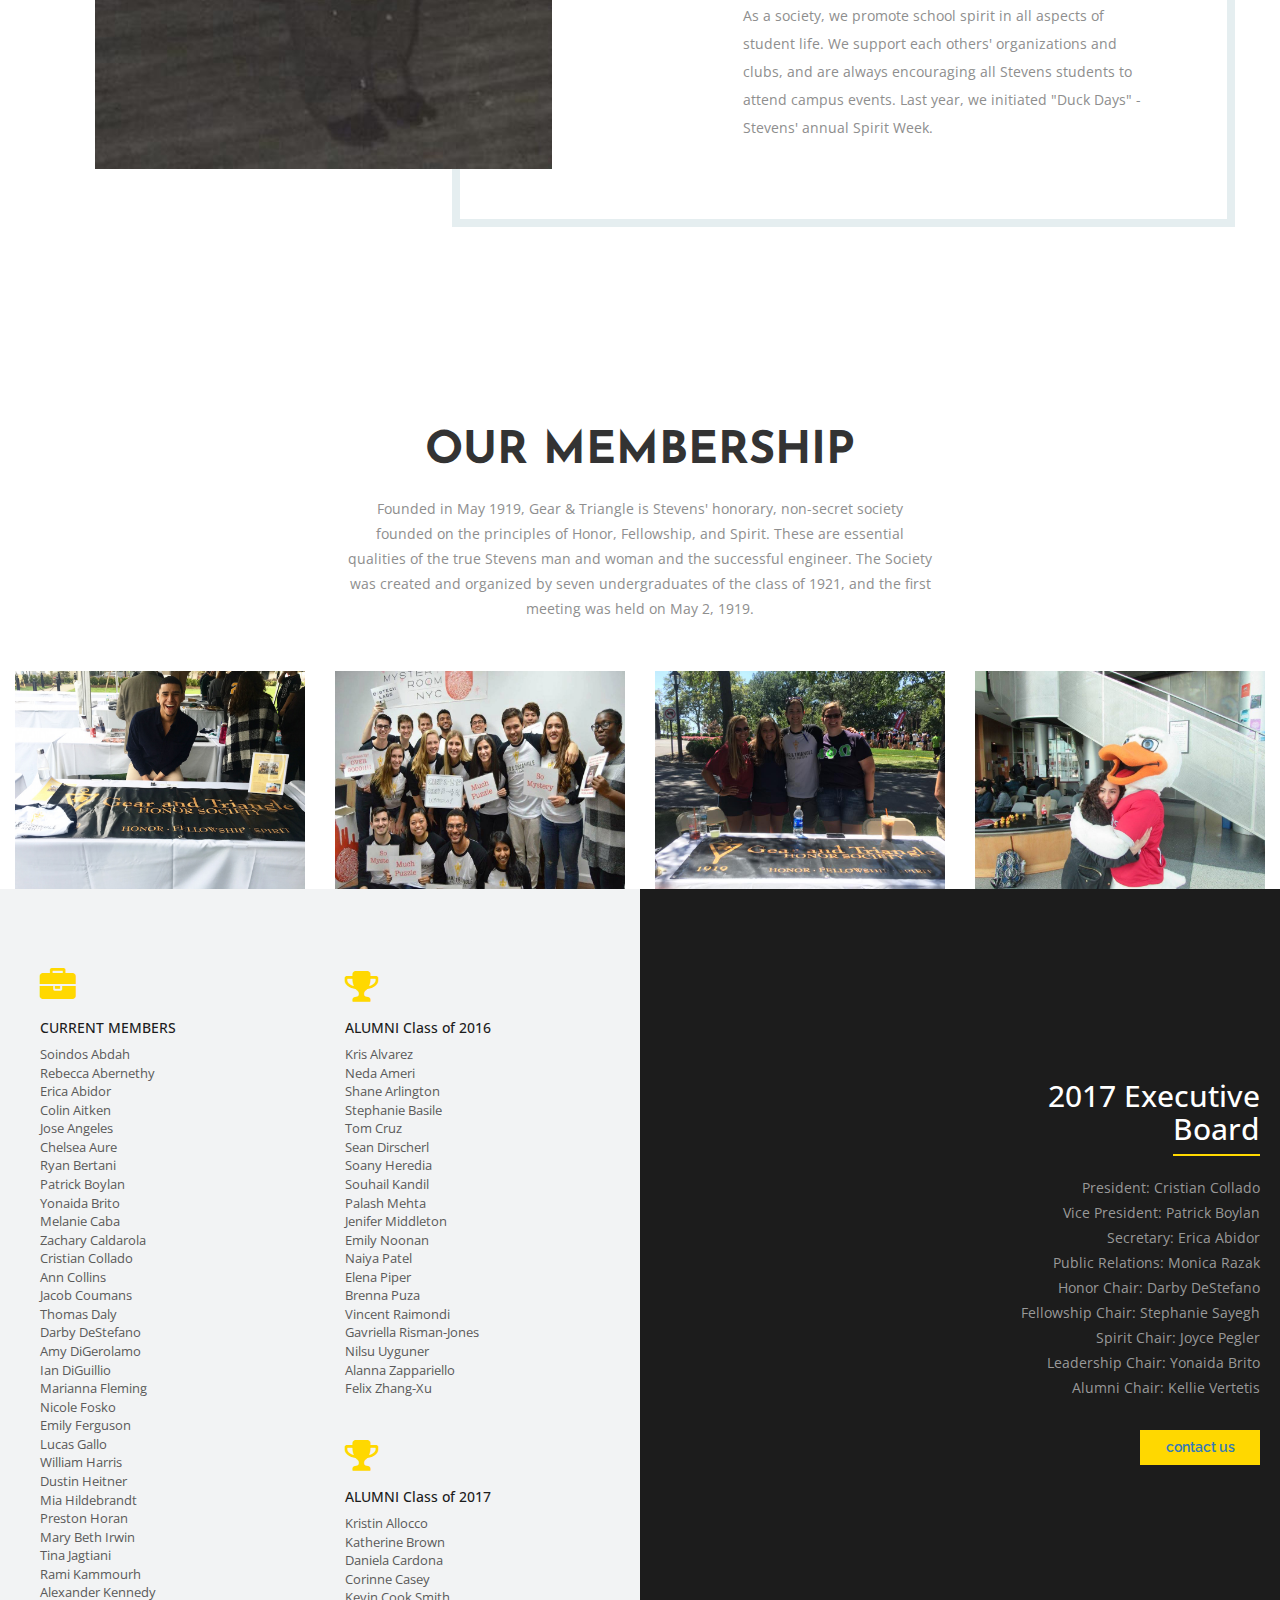
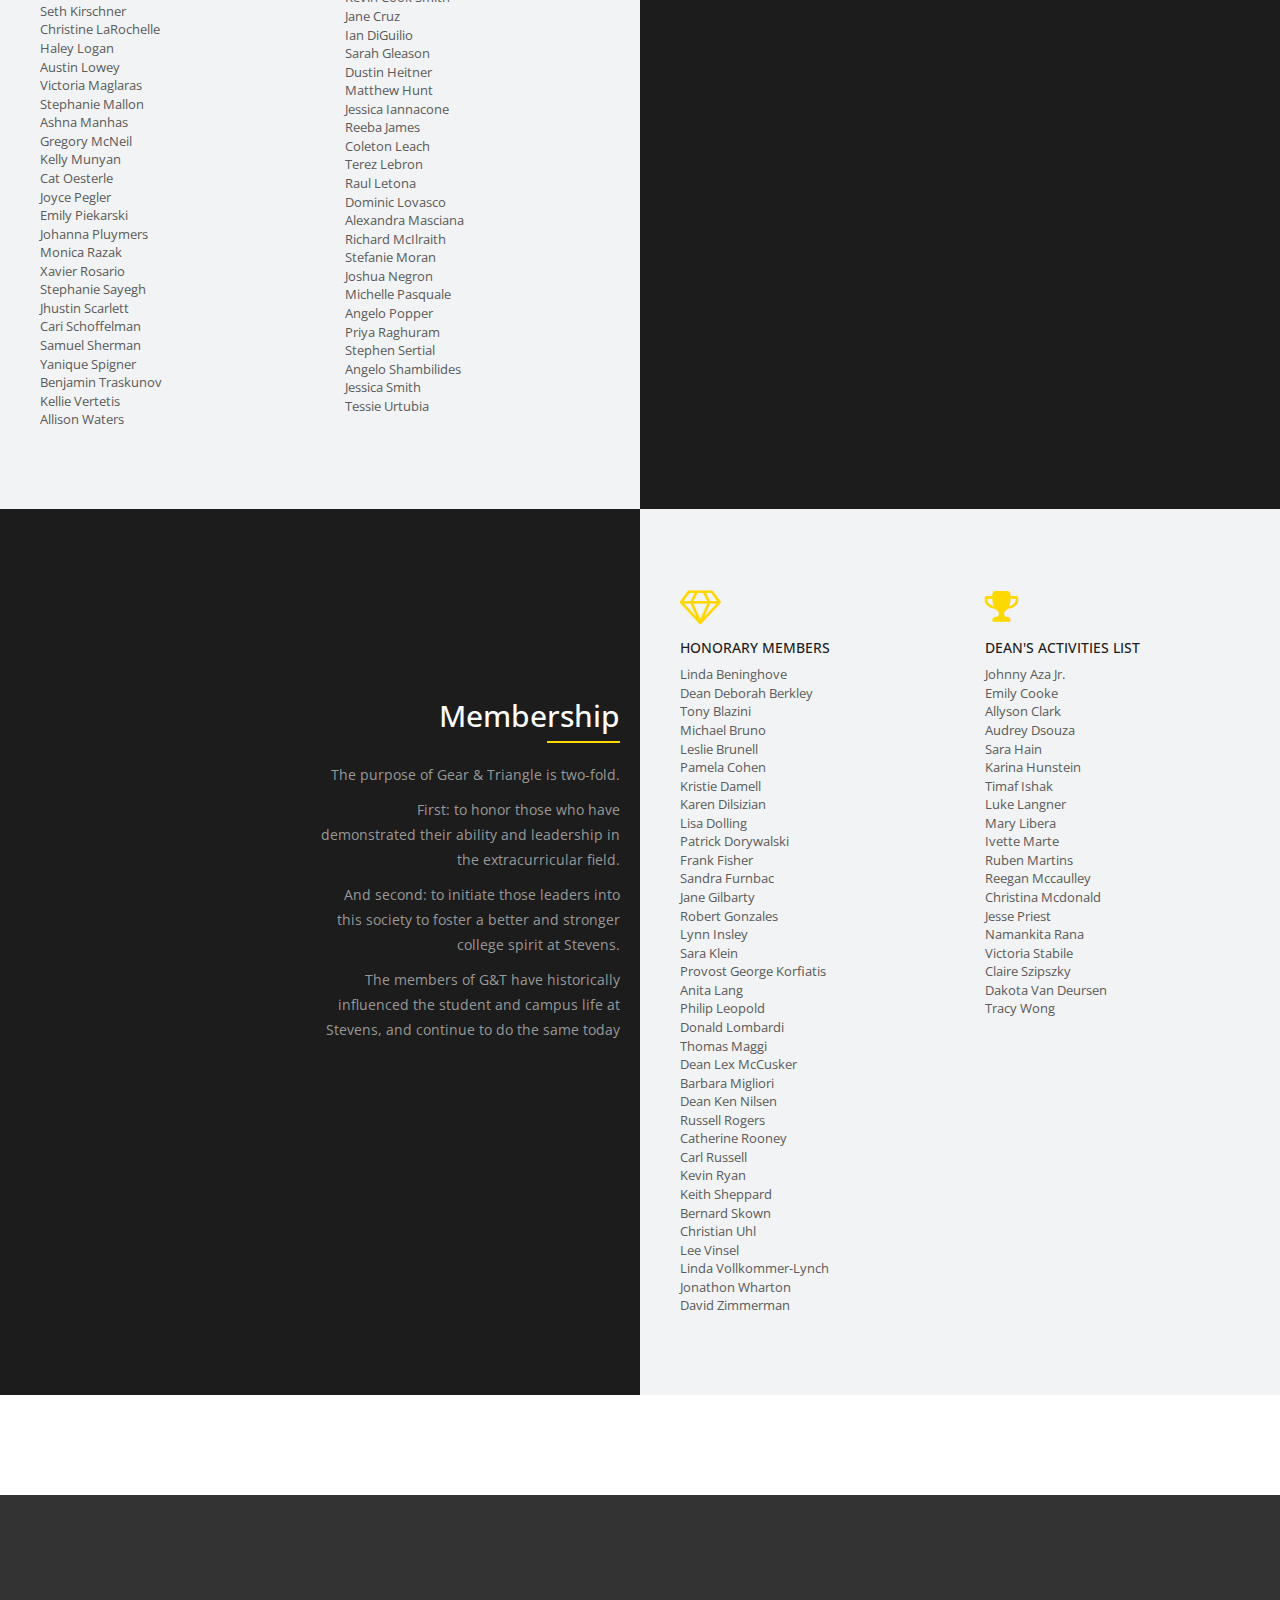
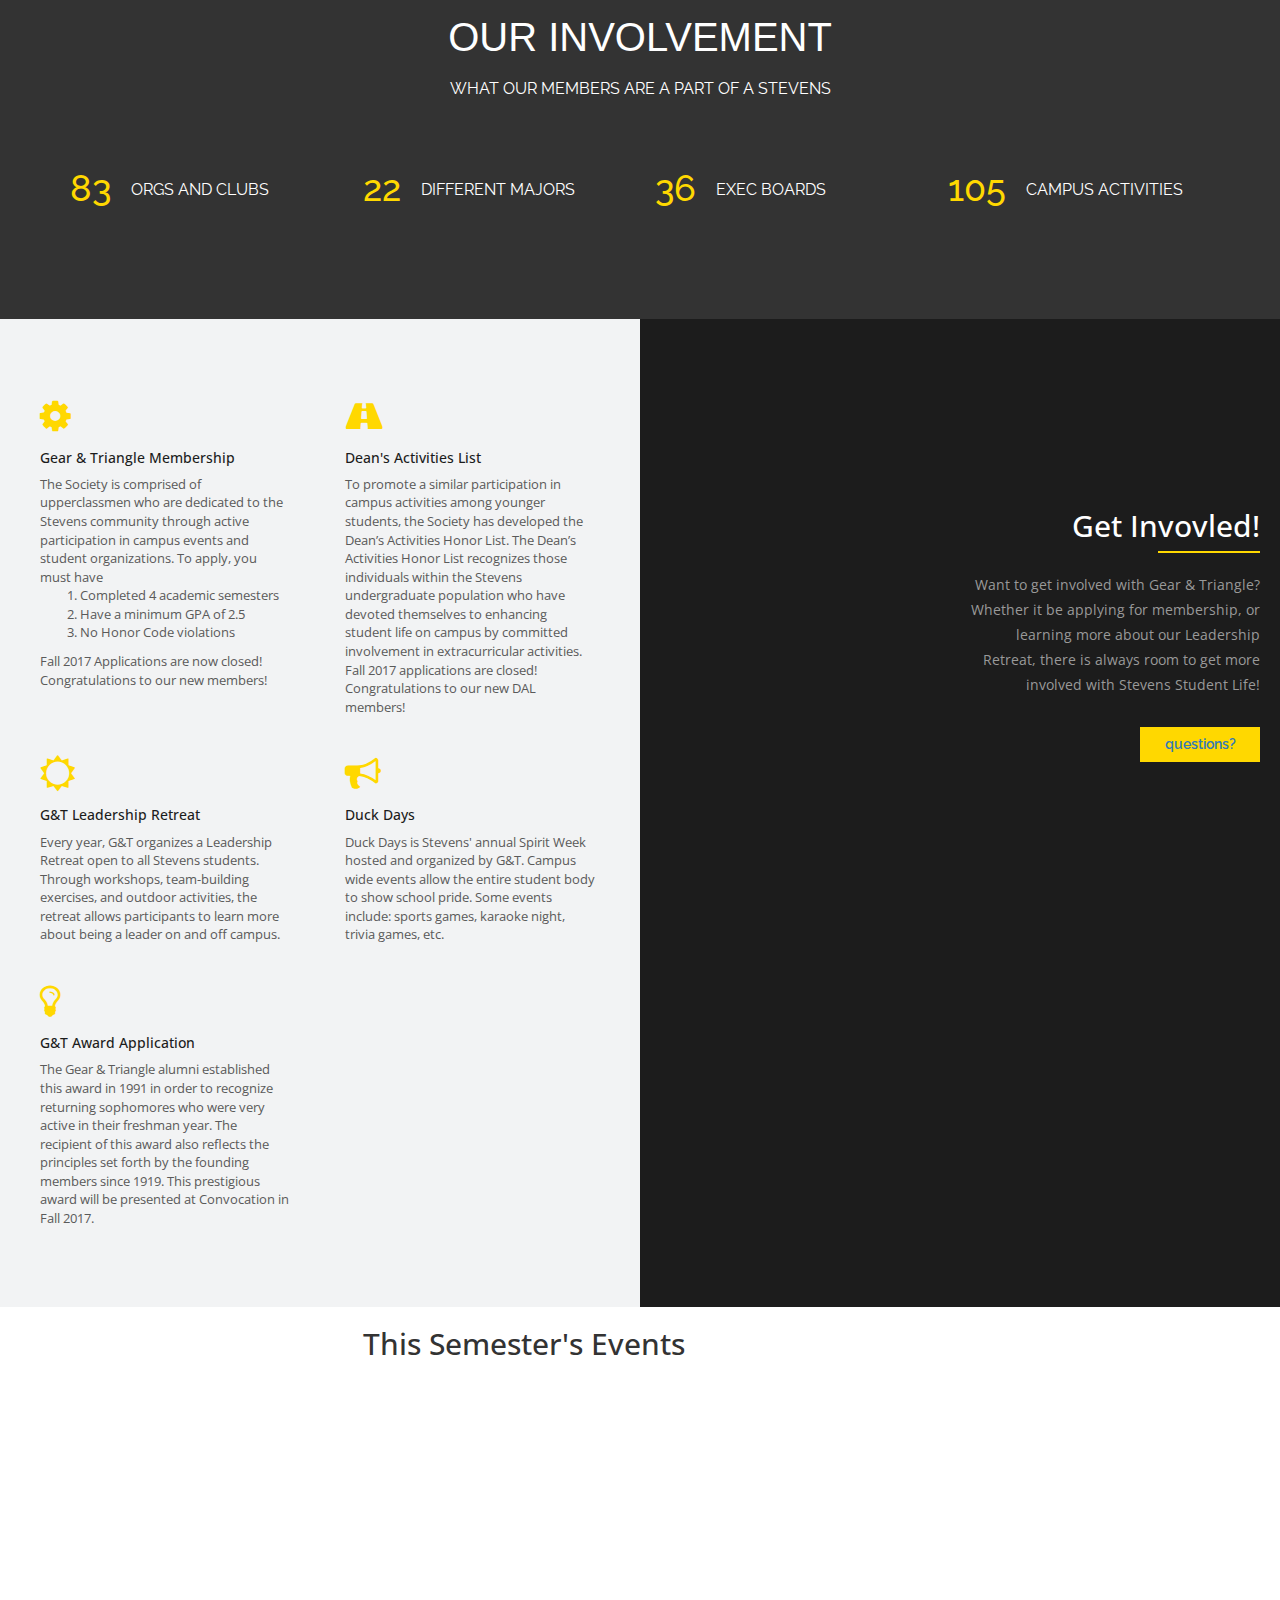
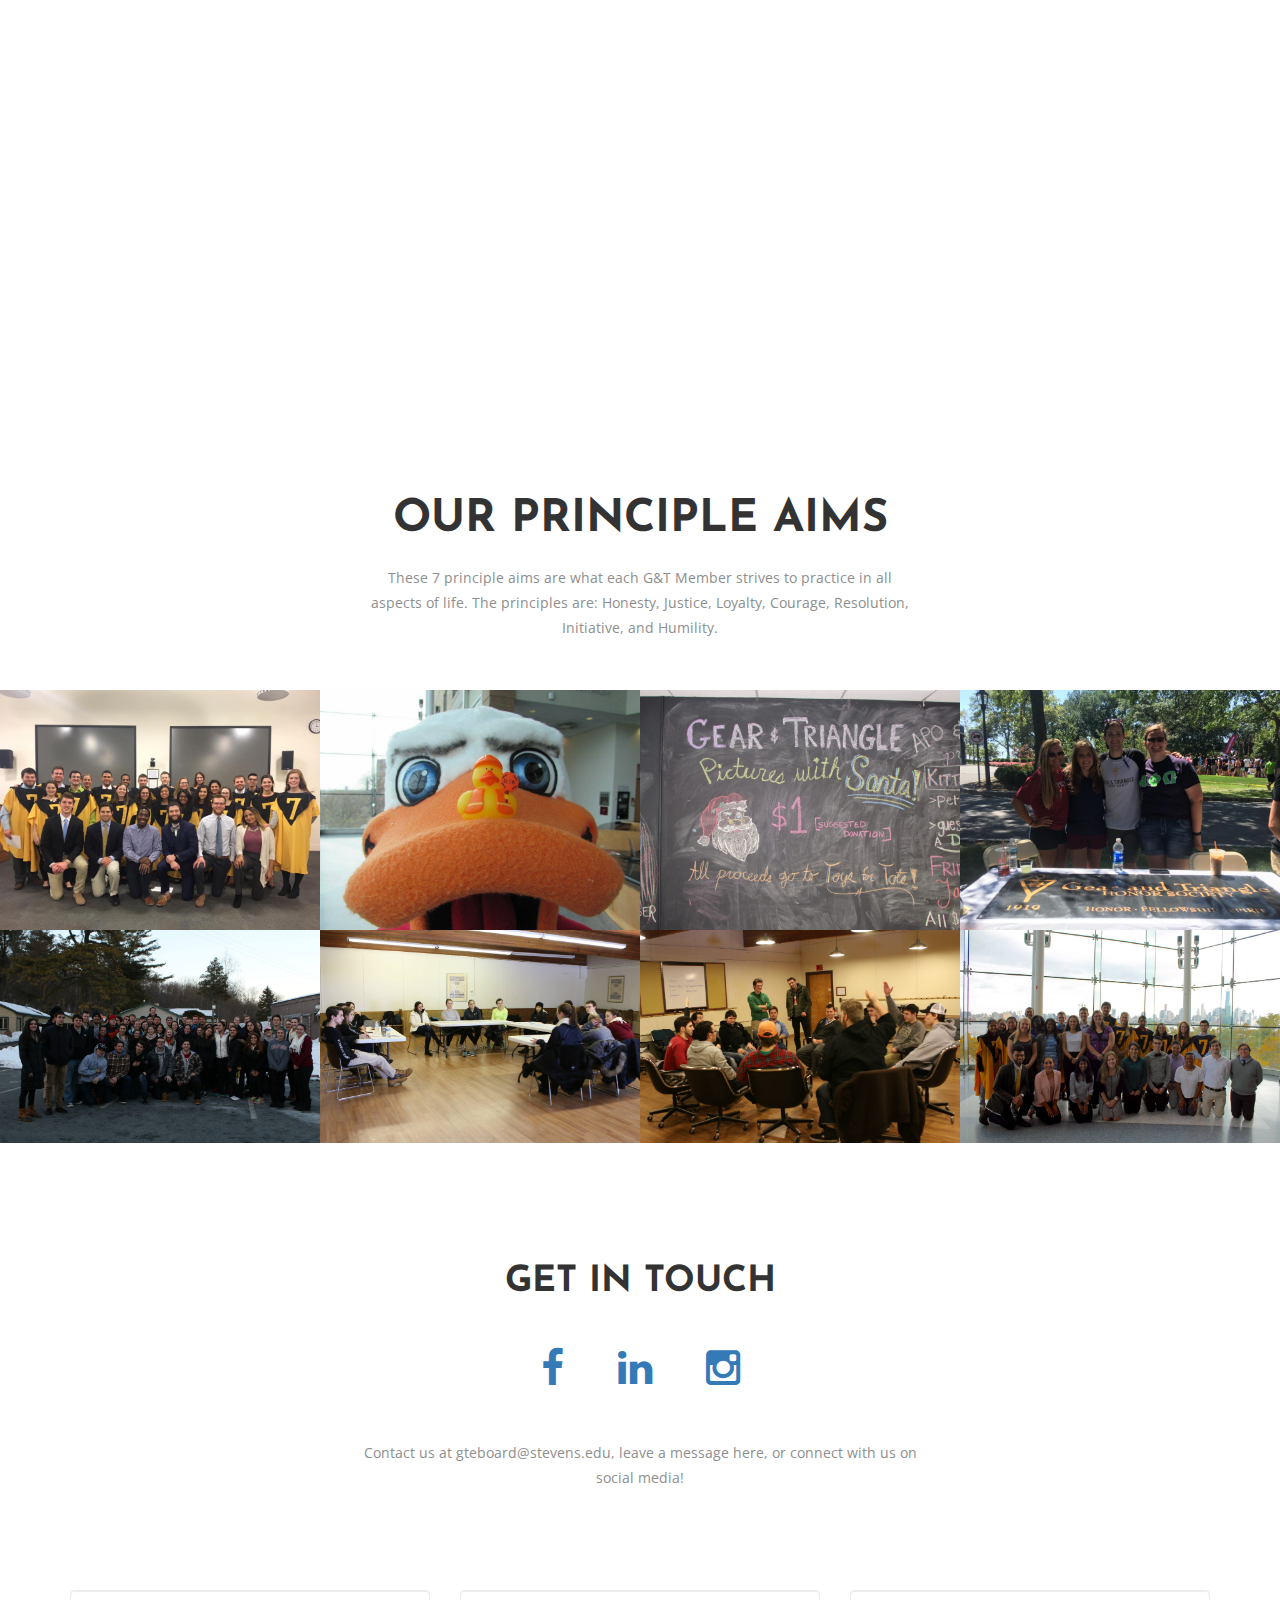
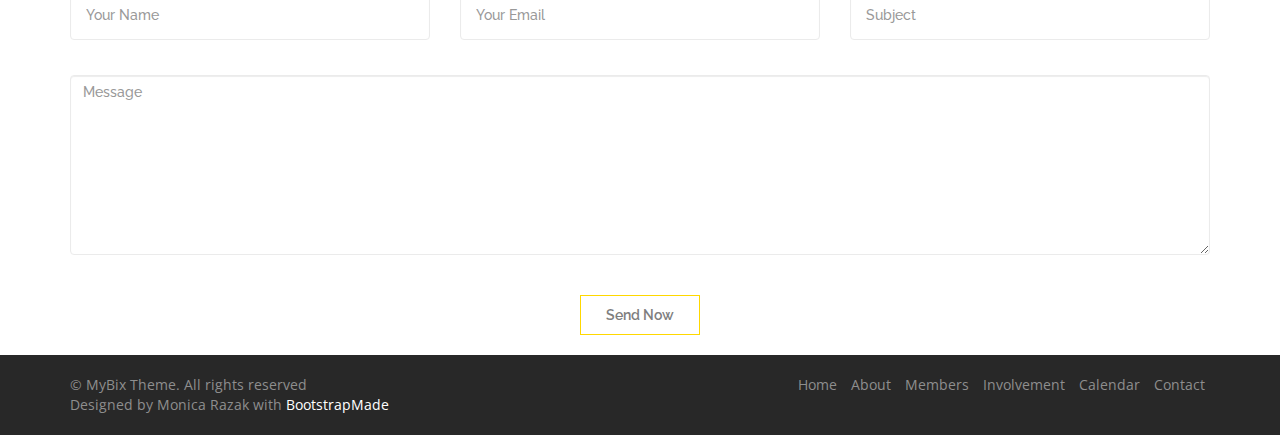
==== commit a45c679b: "Update members" ====
--- a/index.html
+++ b/index.html
@@ -578,7 +578,7 @@
 										<li>Have a minimum GPA of 2.5</li>
 										<li>No Honor Code violations</li>
 									</ol>
-									Fall 2017 Applications are closed! Congratulations to our new members!
+									Fall 2017 Applications are now closed! Congratulations to our new members!
 								</div>
                             </div>
                         </div>
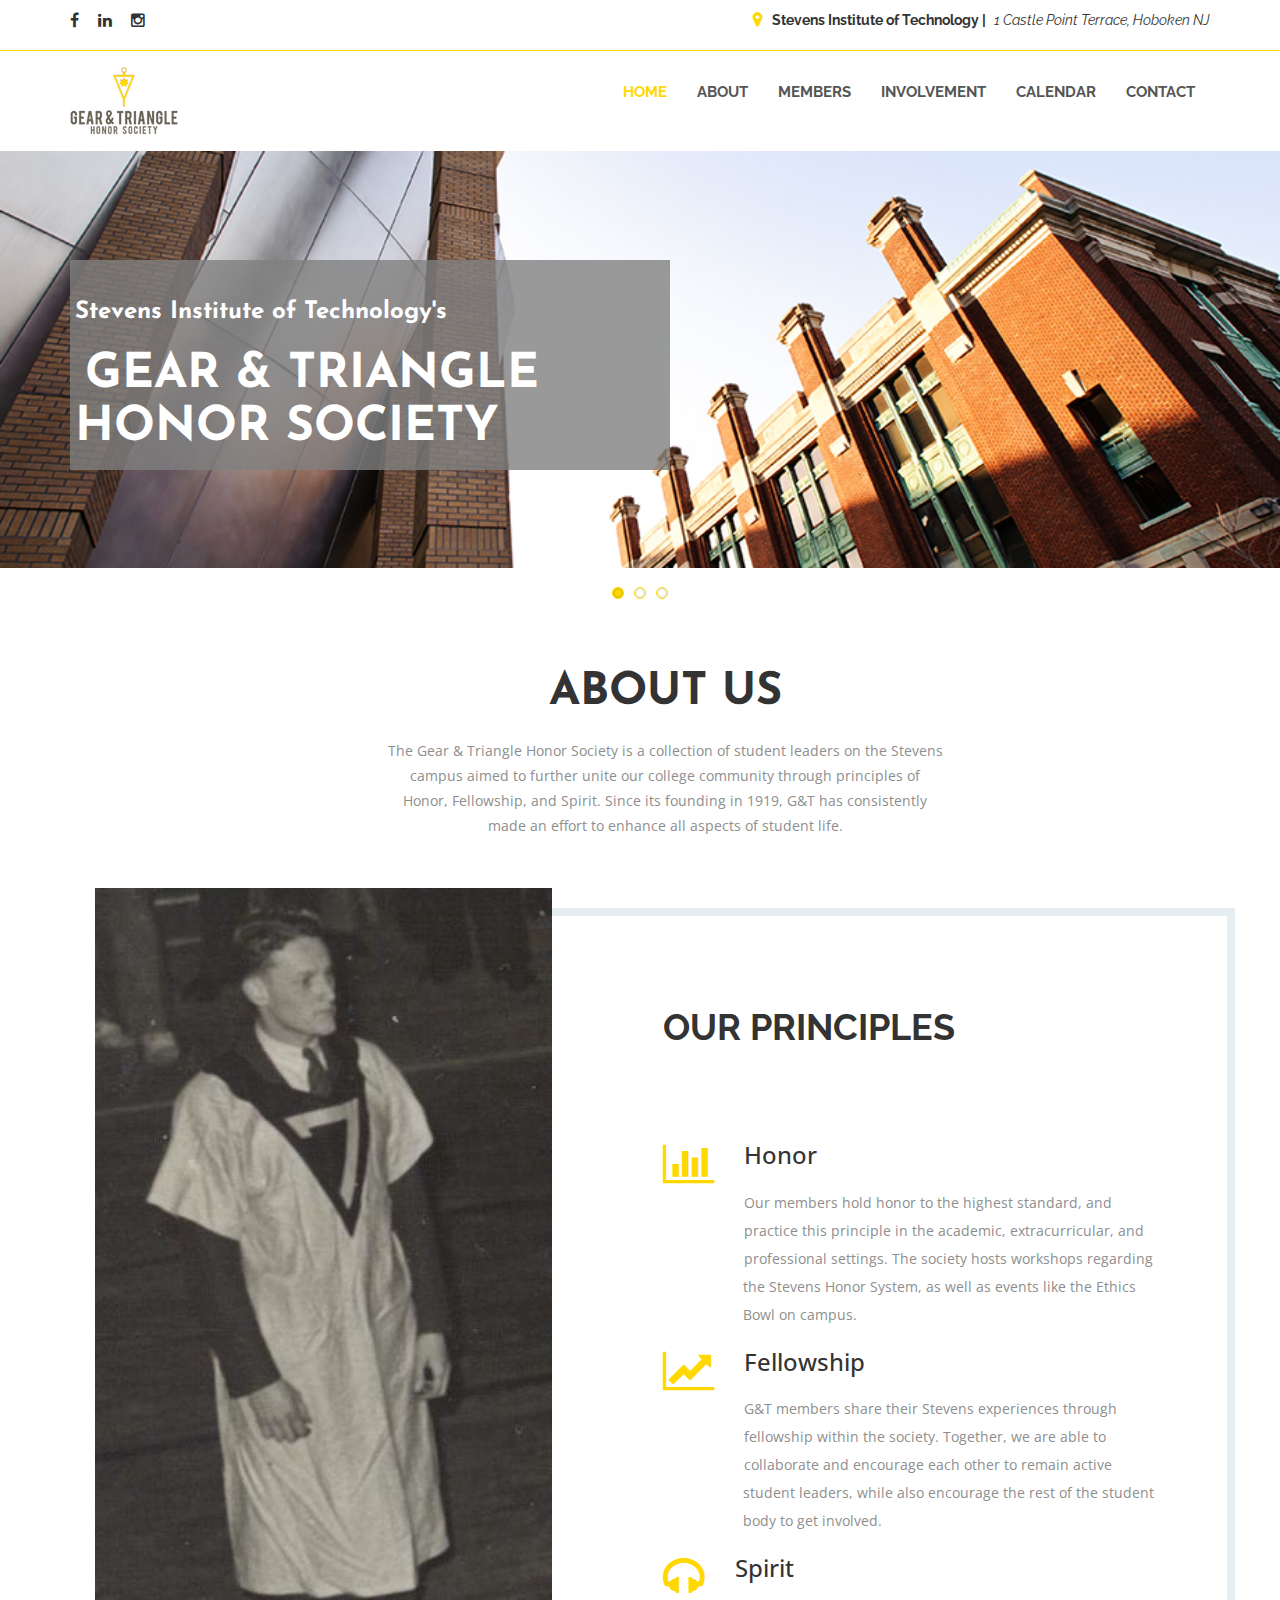
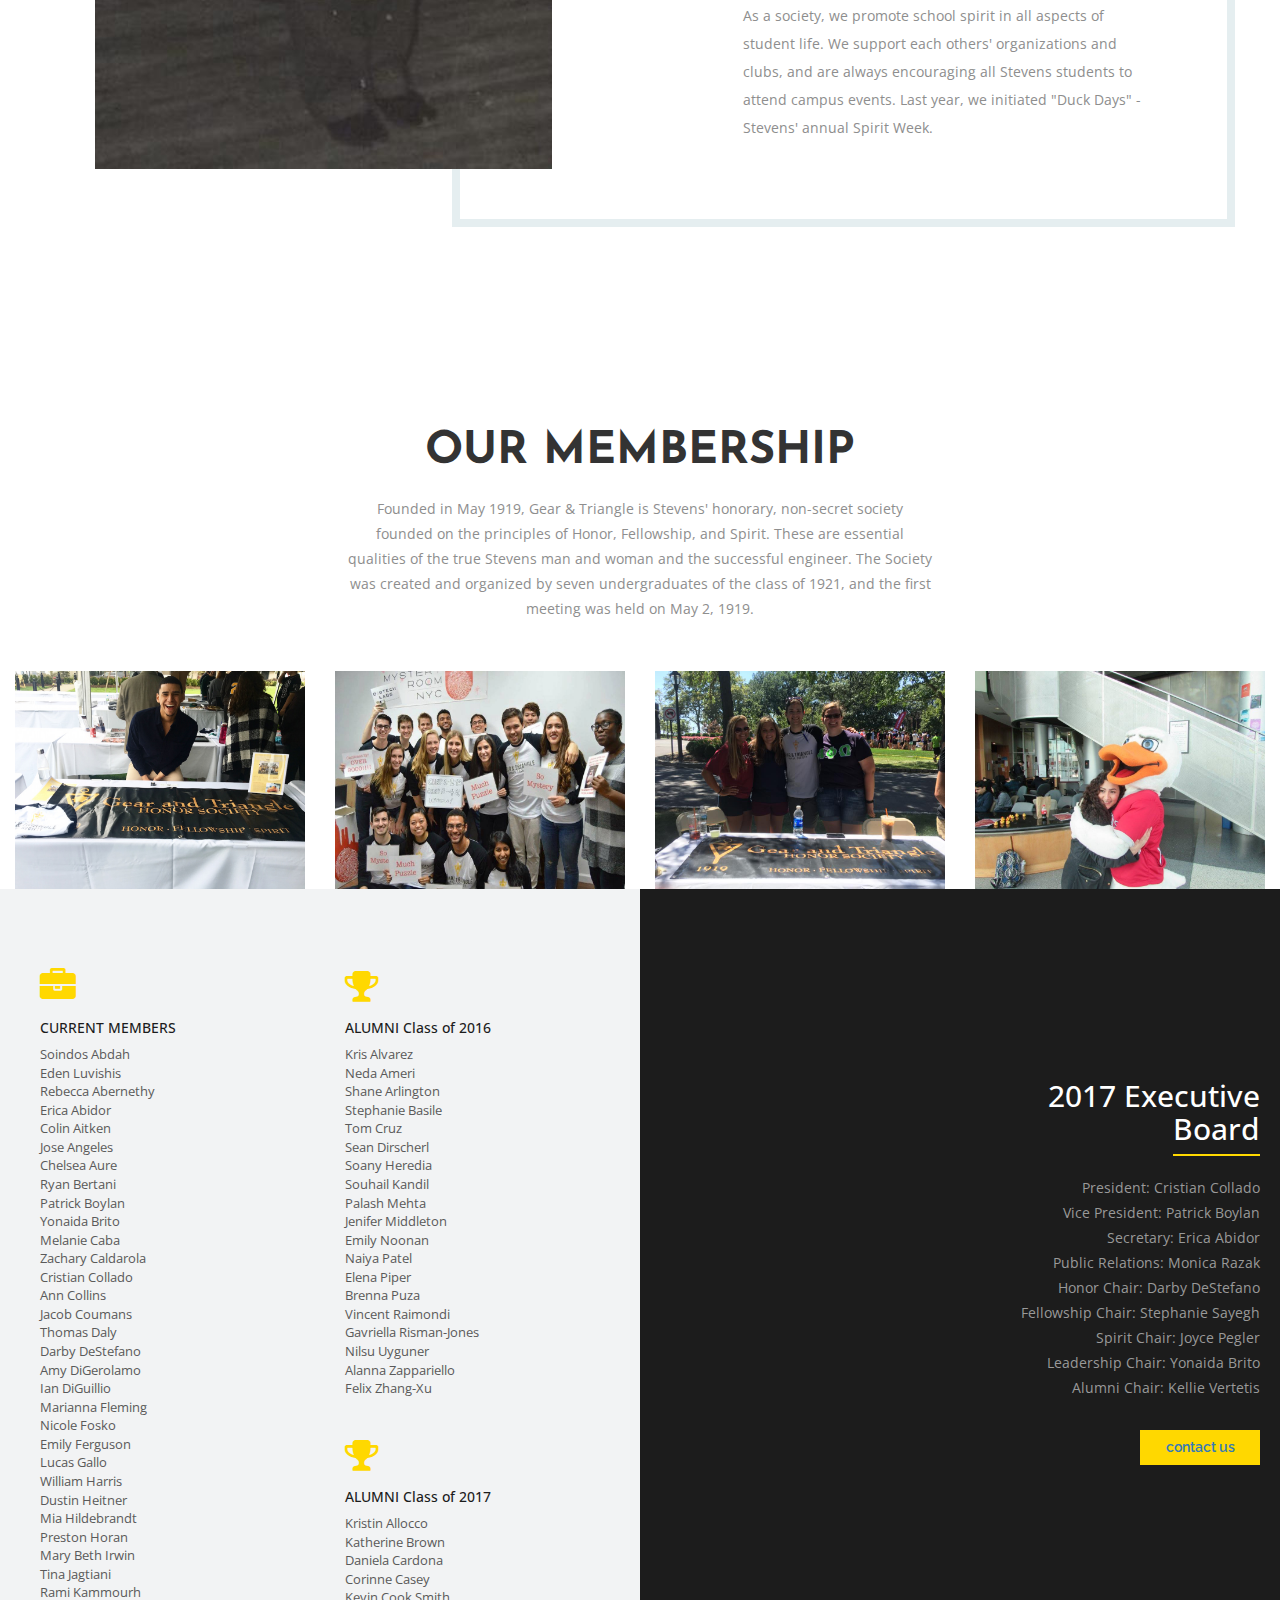
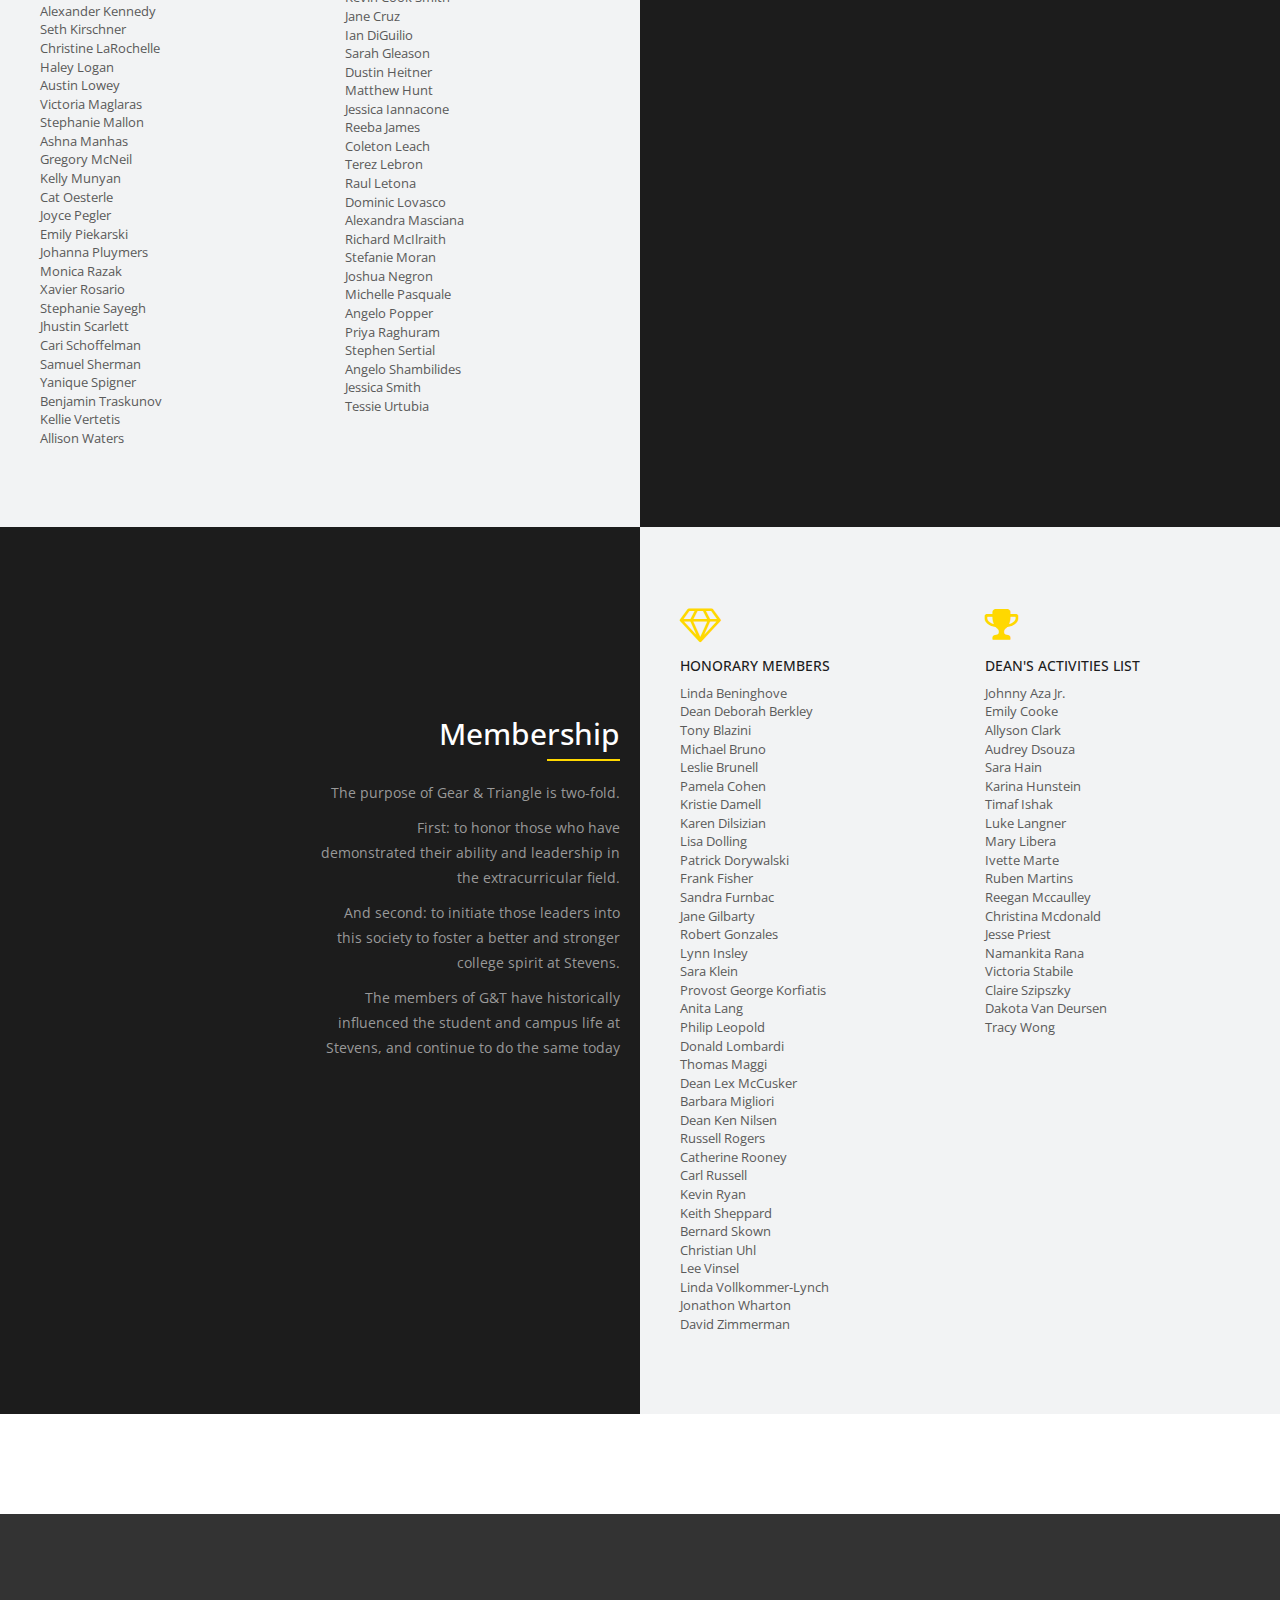
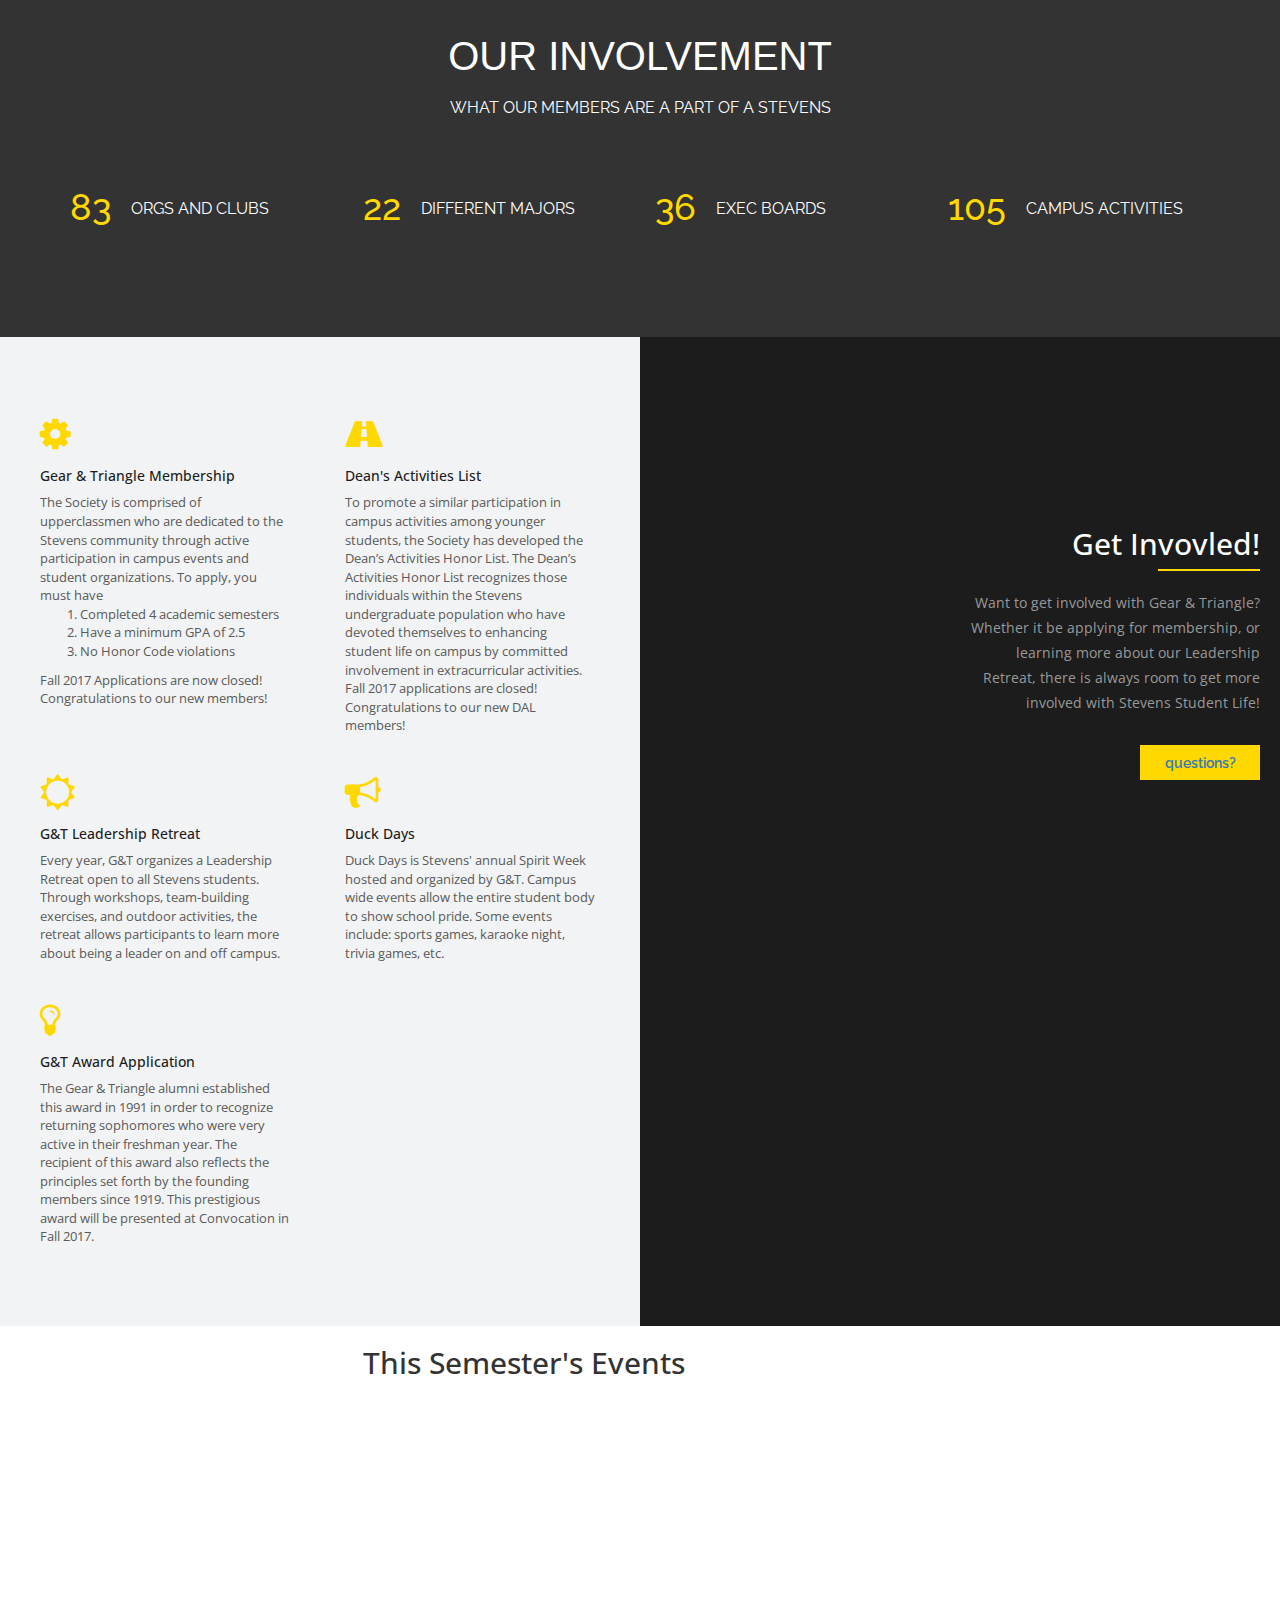
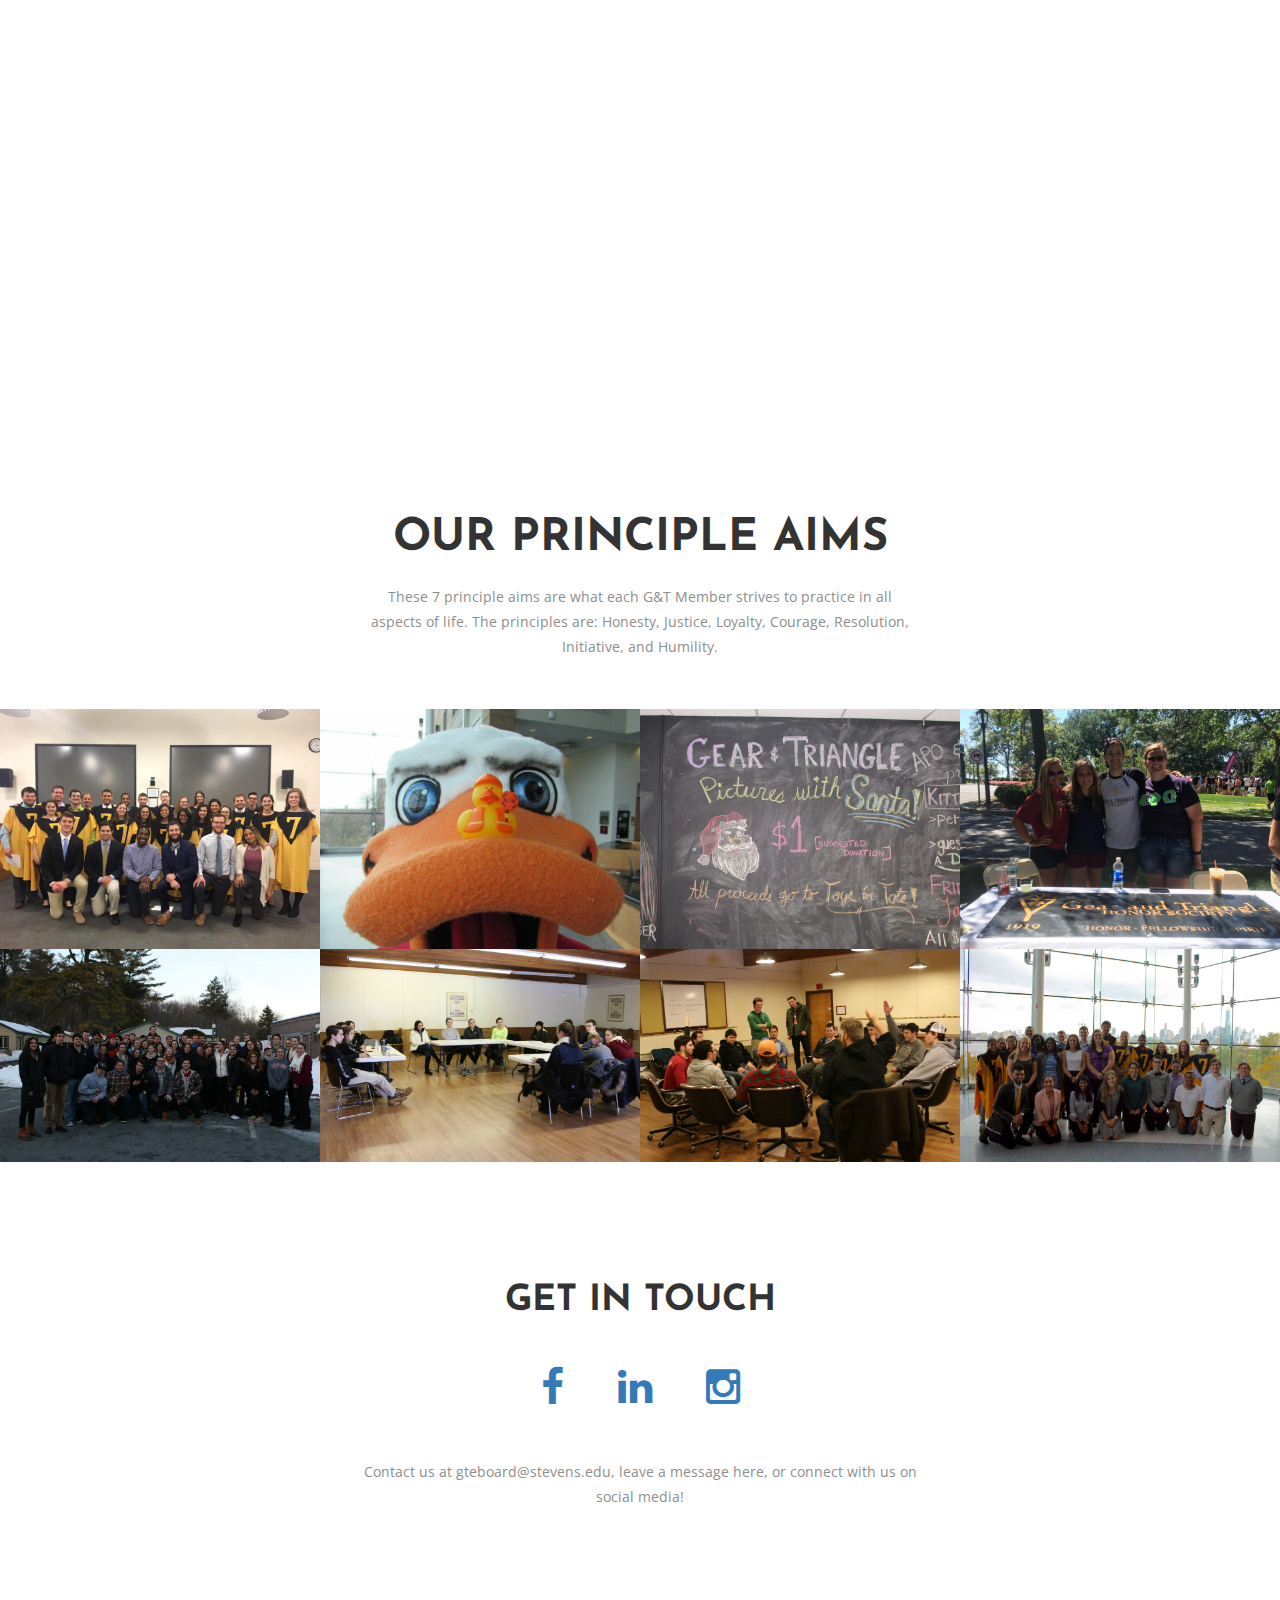
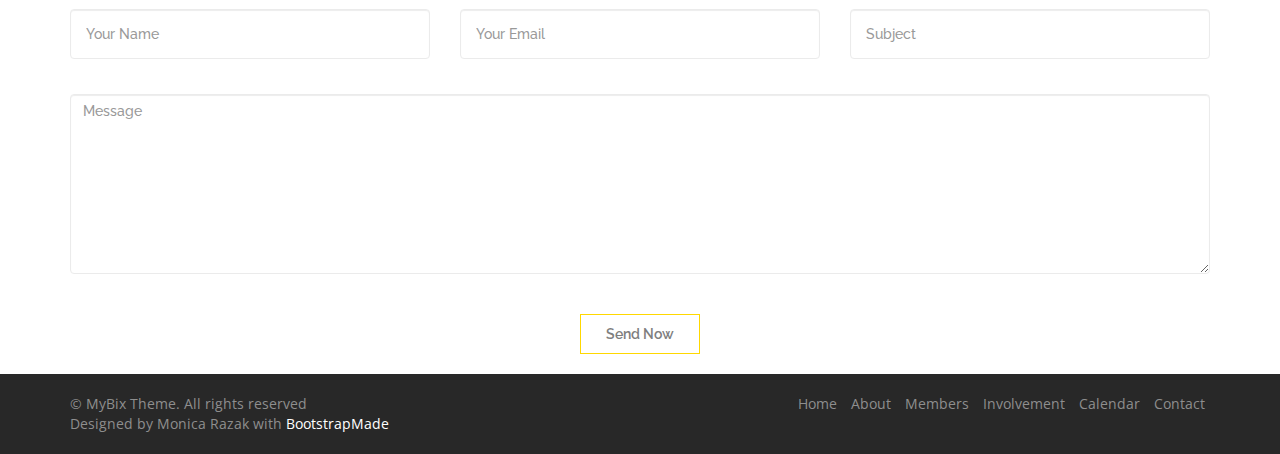
==== commit 88cc26a5: "Update index.html" ====
--- a/index.html
+++ b/index.html
@@ -251,6 +251,7 @@
                                 <div class="text">
 									<ul>
 										<li>Soindos Abdah</li>
+										<li>Eden Luvishis</li>
 										<li>Rebecca Abernethy</li>
 										<li>Erica Abidor</li>
 										<li>Colin Aitken</li>
@@ -851,4 +852,4 @@
 			</div>
 		</div>
 	</body>
-</html>+</html>
